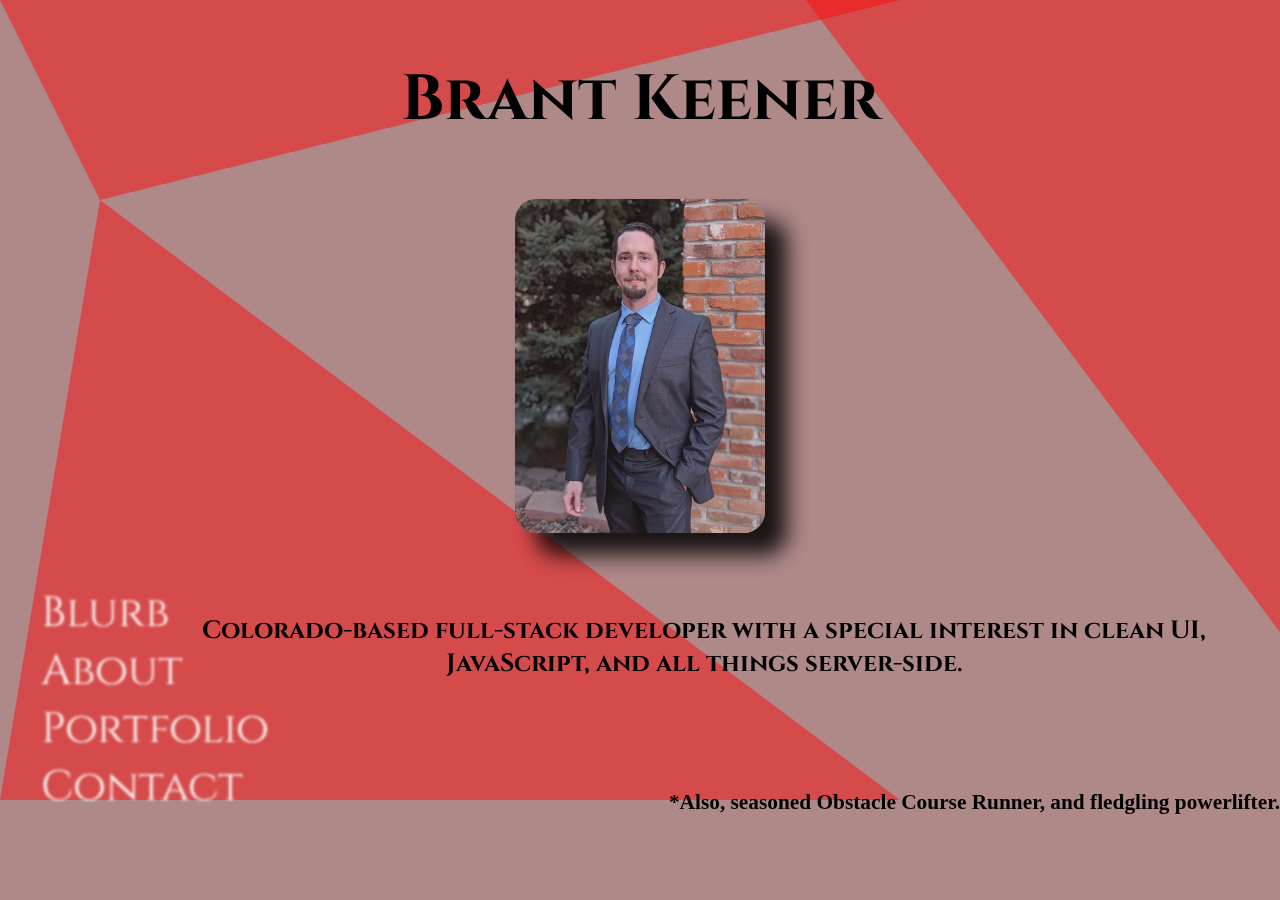
==== index.html @ b5f874cb "functionality finished" ====
<!DOCTYPE html>
<html lang="en">
<head>
    <meta charset="UTF-8">
    <meta name="viewport" content="width=device-width, initial-scale=1.0">
    <meta http-equiv="X-UA-Compatible" content="ie=edge">
    <title>Brant Keener</title>
    <link rel="stylesheet" href="https://use.fontawesome.com/releases/v5.7.2/css/all.css" integrity="sha384-fnmOCqbTlWIlj8LyTjo7mOUStjsKC4pOpQbqyi7RrhN7udi9RwhKkMHpvLbHG9Sr" crossorigin="anonymous">
    <link href="https://fonts.googleapis.com/css?family=Roboto|Source+Sans+Pro" rel="stylesheet">
    <link href="https://fonts.googleapis.com/css?family=Cinzel" rel="stylesheet">
    <link rel="stylesheet" href="assets/styles.css" />
    <script src="assets/javascript.js" rel="javascript"></script>
</head>
<body>

    <section id="total-content">
        <section id="background-intro">
            <span id="triangle-left"></span>
            <span id="triangle-right"></span>
        </section>
        <nav id="navigation">
            <ul>
                <li><a class="nav-links" href="#blurb">Blurb</a></li>
                <li><a class="nav-links" href="#about">About</a></li>
                <li><a class="nav-links" href="#portfolio">Portfolio</a></li>
                <li><a class="nav-links" href="#contact">Contact</a></li>
            </ul>
        </nav>

        <!-- The opening card. This includes a brief about blurb -->
        <a id="blurb"></a>
        <section class="scroll-snap" id="opening_card">
            <h2 class="section_header">Brant Keener</h2>
            <img class="shadow_it" id="opening_image" src="assets/images/standing_tie.jpg" alt="Standing in a tie">
            <h3 id="opening_blurb">Colorado-based full-stack developer with a special interest in clean UI, JavaScript, and all things server-side.</h3>
            <h4 id="additional_blurb">*Also, seasoned Obstacle Course Runner, and fledgling powerlifter.</h3>
        </section>

        <!-- Here is a slightly more in depth about section that includes my "brand" -->
        <section class="scroll-snap" id="about_section">
            <a id="about"></a>
            <h2 class="section_header">About Me</h2>
            <section id="about_flexbox">
                <img class="shadow_it" id="about_image" src="assets/images/log_carry.jpg" alt="Carrying a log">
                <section id="paragraphs" class="shadow_it">
                    <p class="about_para">
                        I am a full stack developer who is currently honing his skills in the 
                        Denver University Coding Bootcamp program. Throughout this program, I have strengthened my skills with 
                        client-side technologies including HTML, CSS, Bootstrap, JavaScript, and jQuery. In addition, I have gained
                        skills leveraging server-side technologies including Node.js, express, handlebars, and firebase. 
                        I have a particular passion in working with, and really understanding JavaScript and Node.js. The creativity that web development 
                        allows in both Front-End and Back-End web development make for a very rewarding and interesting career.
                    </p>
                    <p class="about_para">
                        At this time, I am working as a Medical Laboratory Scientist at the University of Colorado Hospital
                        Anschutz Medical Campus. This work is extremely interesting and rewarding. My current work involves
                        transfusion medicine, and the transfusion of blood products and their derivatives.
                    </p>
                    <p class="about_para">
                        I also have my Airframe and Powerplant license with an FCC endorsement. I worked as a civilian
                        aircraft electrician in both regional and general aviation.
                    </p>
                </section>
            </section>
        </section>

        <a id="portfolio"></a>
        <br>
        <section class="scroll-snap" id="tech_port">
            <!-- This technology section will be integrated with the portfolio -->
            <section id="technologies">
                <h2 class="section_header">Technologies</h2>
                <section id="tech_icons">
                    <img id="tech1" src="assets/images/playing_card.png" alt="tech-card" data-active='true'>
                    <img id="tech2" src="assets/images/playing_card.png" alt="tech-card" data-active='false'>
                    <img id="tech3" src="assets/images/playing_card.png" alt="tech-card" data-active='false'>
                    <img id="tech4" src="assets/images/playing_card.png" alt="tech-card" data-active='false'>
                    <img id="tech5" src="assets/images/playing_card.png" alt="tech-card" data-active='false'>
                    <img id="tech6" src="assets/images/playing_card.png" alt="tech-card" data-active='false'>
                    <img id="tech7" src="assets/images/playing_card.png" alt="tech-card" data-active='false'>
                </section>
            </section>

            <section id="portfolio_card">
                <h2 class="section_header">Portfolio</h2>
                <section id="card_bin_holder">
                    <svg xmlns="http://www.w3.org/2000/svg" viewBox="0 0 24 24" class="icon-arrow-thick-left-circle">
                        <circle cx="12" cy="12" r="10" class="primary left_arrow"/>
                        <path class="secondary left_arrow" d="M12 10h5a1 1 0 0 1 1 1v2a1 1 0 0 1-1 1h-5v2a1 1 0 0 1-1.7.7l-4-4a1 1 0 0 1 0-1.4l4-4A1 1 0 0 1 12 8v2z"/></svg>
                    <section id="card_bin" class="shadow_it">
                        <a id="project1" href="https://tzlomke.github.io/Project_1/" target="_blank" style="left: 0px"><img class="cards" src="assets/images/Gigify.png" alt="Gigify"></a>
                        <a id="project2" href="https://thawing-ravine-93395.herokuapp.com/" target="_blank" style="left: 0px"><img class="cards"src="assets/images/art_portfolio.PNG" alt="C.J. Frei Artwork"></a>
                        <a id="project3" href="https://intense-inlet-81081.herokuapp.com/" target="_blank" style="left: 0px"><img class="cards" src="assets/images/frnd-fndr.PNG" alt="Frnd-Fndr"></a>
                        <a id="project4" href="https://github.com/BrantKeener/bamazon/blob/master/README.md" target="_blank" style="left: 0px" ><img class="cards" src="assets/images/bamazon.PNG" alt="Bamazon CLI"></a>
                        <a id="project5" href="https://damp-escarpment-30359.herokuapp.com/" target="_blank" style="left: 0px" ><img class="cards" src="assets/images/burger.PNG" alt="Burger Sequelized"></a>
                        <a id="project6" href="https://brantkeener.github.io/Word_Guess_Game/" target="_blank" style="left: 0px"><img class="cards" src="assets/images/LifeSavingTransfusion.png"></a>
                    </section>
                    <svg id="right_arrow" xmlns="http://www.w3.org/2000/svg" viewBox="0 0 24 24" class="icon-arrow-thick-right-circle">
                        <circle cx="12" cy="12" r="10" class="primary right_arrow"/>
                        <path class="secondary right_arrow" d="M12 14H7a1 1 0 0 1-1-1v-2a1 1 0 0 1 1-1h5V8a1 1 0 0 1 1.7-.7l4 4a1 1 0 0 1 0 1.4l-4 4A1 1 0 0 1 12 16v-2z"/></svg>
                </section>
            </section>
        </section>

        <a id="contact"></a>
        <section class="scroll-snap" id="contact_card">
            <h2 class="section_header">Contact</h2>
                <h3 id="contact_blurb">Please feel free to reach out to me on LinkedIn, or via email. </h3>
                <h3>Take a look at my GitHub, if you would like to see more.</h3>
            <section id="external_links">    
                <a id="github" href="https://github.com/BrantKeener" target="_blank"><img id="github_mark" src="assets/images/GitHub-Mark-32px.png" alt="GitHub"></a>
                <a id="linkedin" href="https://linkedin.com/in/brant-keener-68249bb5" target="_blank"><img id="linkedin_mark" src="assets/images/In-Black-34px-TM.png" alt="LinkedIn"></a>
            </section>
            <a href="mailto:brant.keener@gmail.com"><i class="far fa-envelope"></i></a>
        </section>
    </section>
</body>
</html>
---- assets/styles.css ----
:root {
    --headings: 'Roboto', sans-serif;
    --articles: 'Source Sans Pro', sans-serif;
    --name: 'Cinzel', serif;
    font-size: 16pt;
}

html, body {
    margin: 0%;
    padding: 0%;
    height: 100%;
    width: 100%;
    overflow: hidden;
}

/* === Tags === */
h2, h3 {
    font-family: var(--name);
}

svg {
    width: 5%;
    height: auto
}

svg:hover .primary{
    fill:blue;
}

svg:hover .secondary {
    fill: green;
}

ul {
    list-style-type: none;
}

/* === Class === */
.about_para {
    padding-right: 5%;
    font-size: 1.25rem;
    font-family: var(--articles);
}

.cards {
    border-radius: 1rem;
}

.fa-envelope {
    font-size: 2rem;
    color: black;
}

.nav-links {
    text-decoration: none;
    color: transparent;
}

.nav-links:hover {
    text-shadow: none;
    color: white;
    cursor: pointer;
}

.primary {
    fill: green;
}

.scroll-snap {
    scroll-snap-align: end;
}

.secondary {
    fill: blue;
}

.section_header {
    text-align: center;
    font-size: 3rem;
    margin: 0%;
}

.shadow_it {
    box-shadow: 1rem 1rem 1rem black;
}

/* === ID === */

#about_flexbox {
    display: grid;
    grid-template-columns: 1fr 2fr;
}

#about_image {
    margin-left: 5%;
    border-radius: 1rem;
    opacity: .85;
}

#about_section {
    height: 100vh;
    background-color: rgba(245, 116, 10, 0.5);
}

#additional_blurb {
    text-align: right;
}

#background-intro {
    position: absolute;
    z-index: -1;
    background-color: rgba(95, 17, 17, 0.5);
    height: 100vh;
    width: 100vw;
}

#bootstrap, #CSS3, #firebase, #HTML5, #JS, #jquery, #node {
    opacity: .25;
} 

#card_bin {
    display: flex;
    width: 651px;
    height: 318px;
    margin: 0px 20px;
    box-shadow: 1rem 1rem 1rem black;
    border-radius: 1rem;
    overflow: hidden;
}

#card_bin_holder {
    display: flex;
    justify-content: center;
}

#contact_card {
    display: flex;
    flex-flow: column;
    align-items: center;
    height: 100vh;
    background-color: rgba(97, 4, 114, 0.5);
}

#navigation {
    position: absolute;
    top: 60%;
    font-family: var(--name);
    font-size: 2rem;
    text-shadow: 1px 1px 3px white;
}

#opening_blurb {
    padding-left: 10%;
    text-align: center;
}

#opening_card {
    display: flex;
    flex-flow: column;
    justify-content: space-evenly;
    height: 100vh;
}

#opening_image {
    width: 250px;
    border-radius: 1rem;
    opacity: .85;
    align-self: center;
}

#paragraphs {
    background-color: rgb(207, 123, 55);
    border: 1px solid black;
    border-radius: 1rem;
    padding: 2%;
    margin-right: 5%;
}

#project1, #project2, #project3, #project4, #project5, #project6 {
    position: relative;
    transition: left 1.5s ease 0s;
}

#tech_icons {
    display: flex;
    justify-content: space-evenly;
    width: 100%;
}

#tech_port {
    height: 100vh;
    background-color: rgba(224, 241, 69, 0.5);
}

#triangle-left {
    position: fixed;
    top: 0%;
    left: 0%;
    width: 0%;
    height: 0%;
    border-top: 200px solid rgba(251, 12, 12, 0.5);
    border-left: 100px solid transparent;
    border-bottom: 600px solid rgba(251, 12, 12, 0.5);
    border-right: 800px solid transparent;
}

#triangle-right {
    position: fixed;
    top: 0%;
    left: 63%;
    width: 0%;
    height: 0%;
    border-top: 800px solid rgba(251, 12, 12, 0.5);
    border-left: 600px solid transparent;
}

#total-content {
    margin: 0%;
    padding: 0%;
    height: 100vh;
    scroll-snap-type: y mandatory;
    overflow-y: scroll;
}
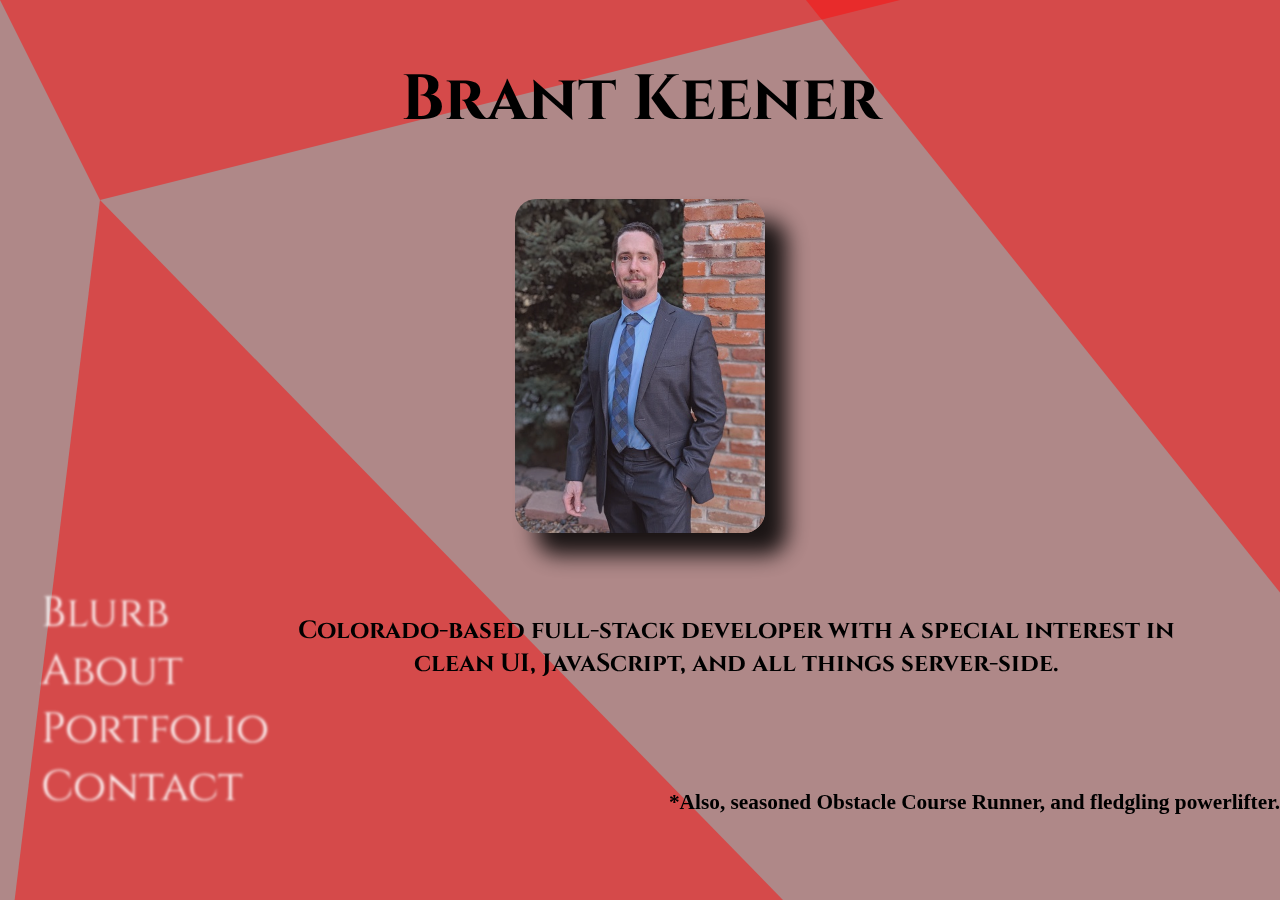
==== commit 7aba6165: "mobile responsiveness added" ====
--- a/index.html
+++ b/index.html
@@ -71,13 +71,13 @@
             <section id="technologies">
                 <h2 class="section_header">Technologies</h2>
                 <section id="tech_icons">
-                    <img id="tech1" src="assets/images/playing_card.png" alt="tech-card" data-active='true'>
-                    <img id="tech2" src="assets/images/playing_card.png" alt="tech-card" data-active='false'>
-                    <img id="tech3" src="assets/images/playing_card.png" alt="tech-card" data-active='false'>
-                    <img id="tech4" src="assets/images/playing_card.png" alt="tech-card" data-active='false'>
-                    <img id="tech5" src="assets/images/playing_card.png" alt="tech-card" data-active='false'>
-                    <img id="tech6" src="assets/images/playing_card.png" alt="tech-card" data-active='false'>
-                    <img id="tech7" src="assets/images/playing_card.png" alt="tech-card" data-active='false'>
+                    <img class="tech_card" id="tech1" src="assets/images/playing_card.png" alt="tech_card" data-active='true'>
+                    <img class="tech_card" id="tech2" src="assets/images/playing_card.png" alt="tech_card" data-active='false'>
+                    <img class="tech_card" id="tech3" src="assets/images/playing_card.png" alt="tech_card" data-active='false'>
+                    <img class="tech_card" id="tech4" src="assets/images/playing_card.png" alt="tech_card" data-active='false'>
+                    <img class="tech_card" id="tech5" src="assets/images/playing_card.png" alt="tech_card" data-active='false'>
+                    <img class="tech_card" id="tech6" src="assets/images/playing_card.png" alt="tech_card" data-active='false'>
+                    <img class="tech_card" id="tech7" src="assets/images/playing_card.png" alt="tech_card" data-active='false'>
                 </section>
             </section>
 
@@ -88,12 +88,12 @@
                         <circle cx="12" cy="12" r="10" class="primary left_arrow"/>
                         <path class="secondary left_arrow" d="M12 10h5a1 1 0 0 1 1 1v2a1 1 0 0 1-1 1h-5v2a1 1 0 0 1-1.7.7l-4-4a1 1 0 0 1 0-1.4l4-4A1 1 0 0 1 12 8v2z"/></svg>
                     <section id="card_bin" class="shadow_it">
-                        <a id="project1" href="https://tzlomke.github.io/Project_1/" target="_blank" style="left: 0px"><img class="cards" src="assets/images/Gigify.png" alt="Gigify"></a>
-                        <a id="project2" href="https://thawing-ravine-93395.herokuapp.com/" target="_blank" style="left: 0px"><img class="cards"src="assets/images/art_portfolio.PNG" alt="C.J. Frei Artwork"></a>
-                        <a id="project3" href="https://intense-inlet-81081.herokuapp.com/" target="_blank" style="left: 0px"><img class="cards" src="assets/images/frnd-fndr.PNG" alt="Frnd-Fndr"></a>
-                        <a id="project4" href="https://github.com/BrantKeener/bamazon/blob/master/README.md" target="_blank" style="left: 0px" ><img class="cards" src="assets/images/bamazon.PNG" alt="Bamazon CLI"></a>
-                        <a id="project5" href="https://damp-escarpment-30359.herokuapp.com/" target="_blank" style="left: 0px" ><img class="cards" src="assets/images/burger.PNG" alt="Burger Sequelized"></a>
-                        <a id="project6" href="https://brantkeener.github.io/Word_Guess_Game/" target="_blank" style="left: 0px"><img class="cards" src="assets/images/LifeSavingTransfusion.png"></a>
+                        <a class="project_card" id="project1" href="https://tzlomke.github.io/Project_1/" target="_blank" style="left: 0px"><img class="cards" src="assets/images/Gigify.png" alt="Gigify"></a>
+                        <a class="project_card" id="project2" href="https://thawing-ravine-93395.herokuapp.com/" target="_blank" style="left: 0px"><img class="cards"src="assets/images/art_portfolio.PNG" alt="C.J. Frei Artwork"></a>
+                        <a class="project_card" id="project3" href="https://intense-inlet-81081.herokuapp.com/" target="_blank" style="left: 0px"><img class="cards" src="assets/images/frnd-fndr.PNG" alt="Frnd-Fndr"></a>
+                        <a class="project_card" id="project4" href="https://github.com/BrantKeener/bamazon/blob/master/README.md" target="_blank" style="left: 0px" ><img class="cards" src="assets/images/bamazon.PNG" alt="Bamazon CLI"></a>
+                        <a class="project_card" id="project5" href="https://damp-escarpment-30359.herokuapp.com/" target="_blank" style="left: 0px" ><img class="cards" src="assets/images/burger.PNG" alt="Burger Sequelized"></a>
+                        <a class="project_card" id="project6" href="https://brantkeener.github.io/Word_Guess_Game/" target="_blank" style="left: 0px"><img class="cards" src="assets/images/LifeSavingTransfusion.png"></a>
                     </section>
                     <svg id="right_arrow" xmlns="http://www.w3.org/2000/svg" viewBox="0 0 24 24" class="icon-arrow-thick-right-circle">
                         <circle cx="12" cy="12" r="10" class="primary right_arrow"/>
@@ -106,7 +106,7 @@
         <section class="scroll-snap" id="contact_card">
             <h2 class="section_header">Contact</h2>
                 <h3 id="contact_blurb">Please feel free to reach out to me on LinkedIn, or via email. </h3>
-                <h3>Take a look at my GitHub, if you would like to see more.</h3>
+                <h3 id="take_a_look" >Take a look at my GitHub, if you would like to see more.</h3>
             <section id="external_links">    
                 <a id="github" href="https://github.com/BrantKeener" target="_blank"><img id="github_mark" src="assets/images/GitHub-Mark-32px.png" alt="GitHub"></a>
                 <a id="linkedin" href="https://linkedin.com/in/brant-keener-68249bb5" target="_blank"><img id="linkedin_mark" src="assets/images/In-Black-34px-TM.png" alt="LinkedIn"></a>
--- a/assets/styles.css
+++ b/assets/styles.css
@@ -201,7 +201,7 @@
     height: 0%;
     border-top: 200px solid rgba(251, 12, 12, 0.5);
     border-left: 100px solid transparent;
-    border-bottom: 600px solid rgba(251, 12, 12, 0.5);
+    border-bottom: 820px solid rgba(251, 12, 12, 0.5);
     border-right: 800px solid transparent;
 }
 
@@ -211,8 +211,8 @@
     left: 63%;
     width: 0%;
     height: 0%;
-    border-top: 800px solid rgba(251, 12, 12, 0.5);
-    border-left: 600px solid transparent;
+    border-top: 1000px solid rgba(251, 12, 12, 0.5);
+    border-left: 800px solid transparent;
 }
 
 #total-content {
@@ -221,4 +221,122 @@
     height: 100vh;
     scroll-snap-type: y mandatory;
     overflow-y: scroll;
+}
+
+@media screen and (max-width: 1550px) {
+    #opening_blurb {
+        padding: 0% 5% 0% 20%;
+    }
+}
+
+@media screen and (max-width: 1350px) {
+    .about_para {
+        font-size: 1rem;
+    }
+    #paragraphs {
+        height: 75vh;
+        width: 80%;
+        margin-left: 10%;
+    }
+}
+
+@media screen and (max-width: 1050px) {
+    #about_image {
+        width: 250px;
+        height: auto;
+    }
+    #paragraphs {
+        width: 90%;
+        margin-left: 0%;
+    }
+    .section_header {
+        font-size: 2rem;
+    }
+}
+
+@media screen and (max-width: 900px) {
+    #about_image {
+        width: 200px;
+        height: auto;
+    }
+    #paragraphs {
+        width: 95%;
+        margin-left: 0%;
+    }
+    #opening_blurb {
+        padding: 0% 5% 0% 30%;
+        font-size: 1rem;
+        text-align: right;
+    }
+    #additional_blurb {
+        font-size: .75rem;
+    }
+}
+
+@media screen and (max-width: 775px) {
+    svg {
+        display: none;
+    }
+    .tech_card {
+        width: 75px;
+        height: 100px;
+    }
+    #about_flexbox {
+        display: inline;
+    }
+    #about_image {
+        display: none;
+    }
+    .about_para {
+        font-size: .8rem;
+    }
+    #card_bin {
+        overflow-x: scroll;
+        margin-top: 10%;
+    }
+    #navigation {
+        font-size: 1rem;
+        top: 20%;
+    }
+    #opening_image{
+        align-self: flex-end;
+        margin-right: 5%;
+    }
+    #paragraphs {
+        width: 60%;
+        margin-left: 30%;
+    }
+    #take_a_look {
+        margin-top: 25%;
+    }
+}
+
+@media screen and (max-width: 675px) {
+    #card_bin {
+        width: 550px;
+    }
+    .project_card {
+        width: 550px;
+    }
+}
+
+@media screen and (max-width: 550px) {
+    .tech_card {
+        width: 50px;
+        height: 75px;
+    }
+    #navigation {
+        display: none;
+    }
+    #opening_image {
+        align-self: center;
+    }
+    #opening_blurb, #additional_blurb {
+        text-align: center;
+        padding: 0% 2%;
+    }
+    #paragraphs {
+        width: 90%;
+        margin: 0%;
+    }
 }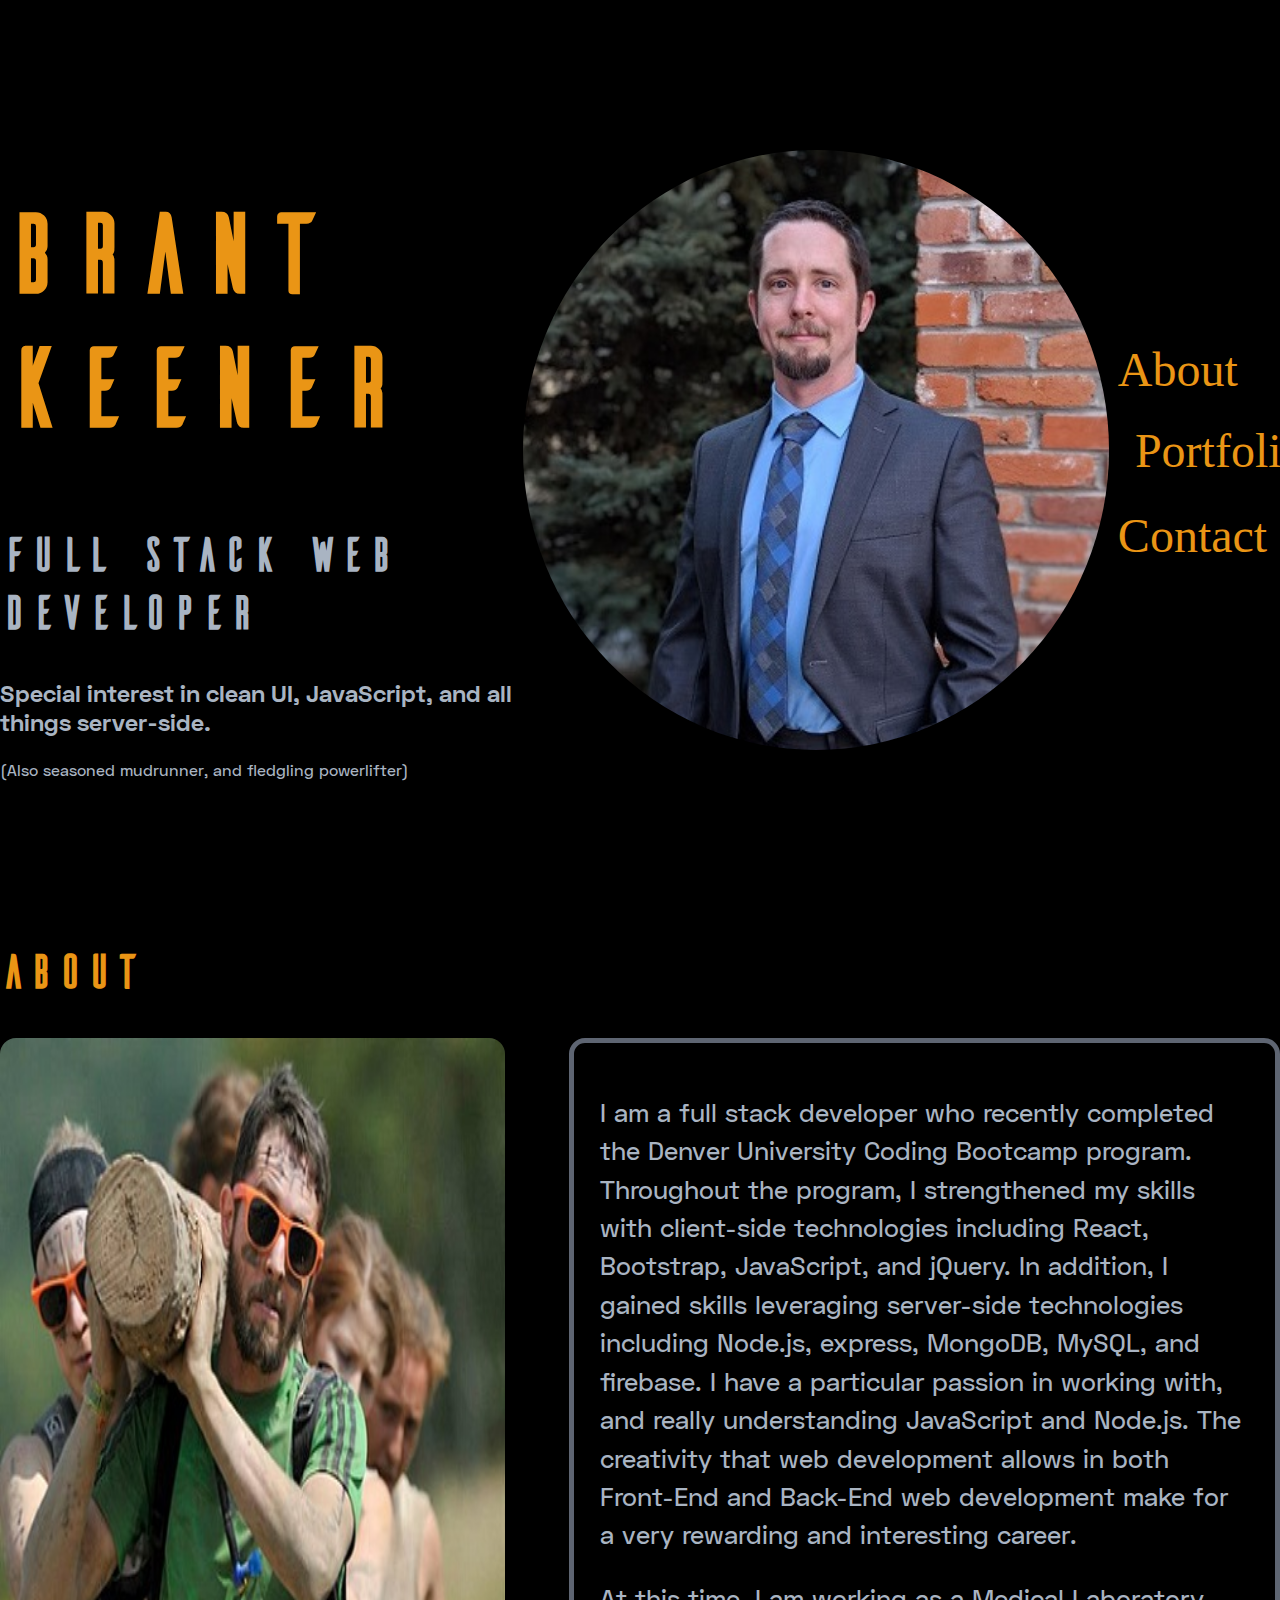
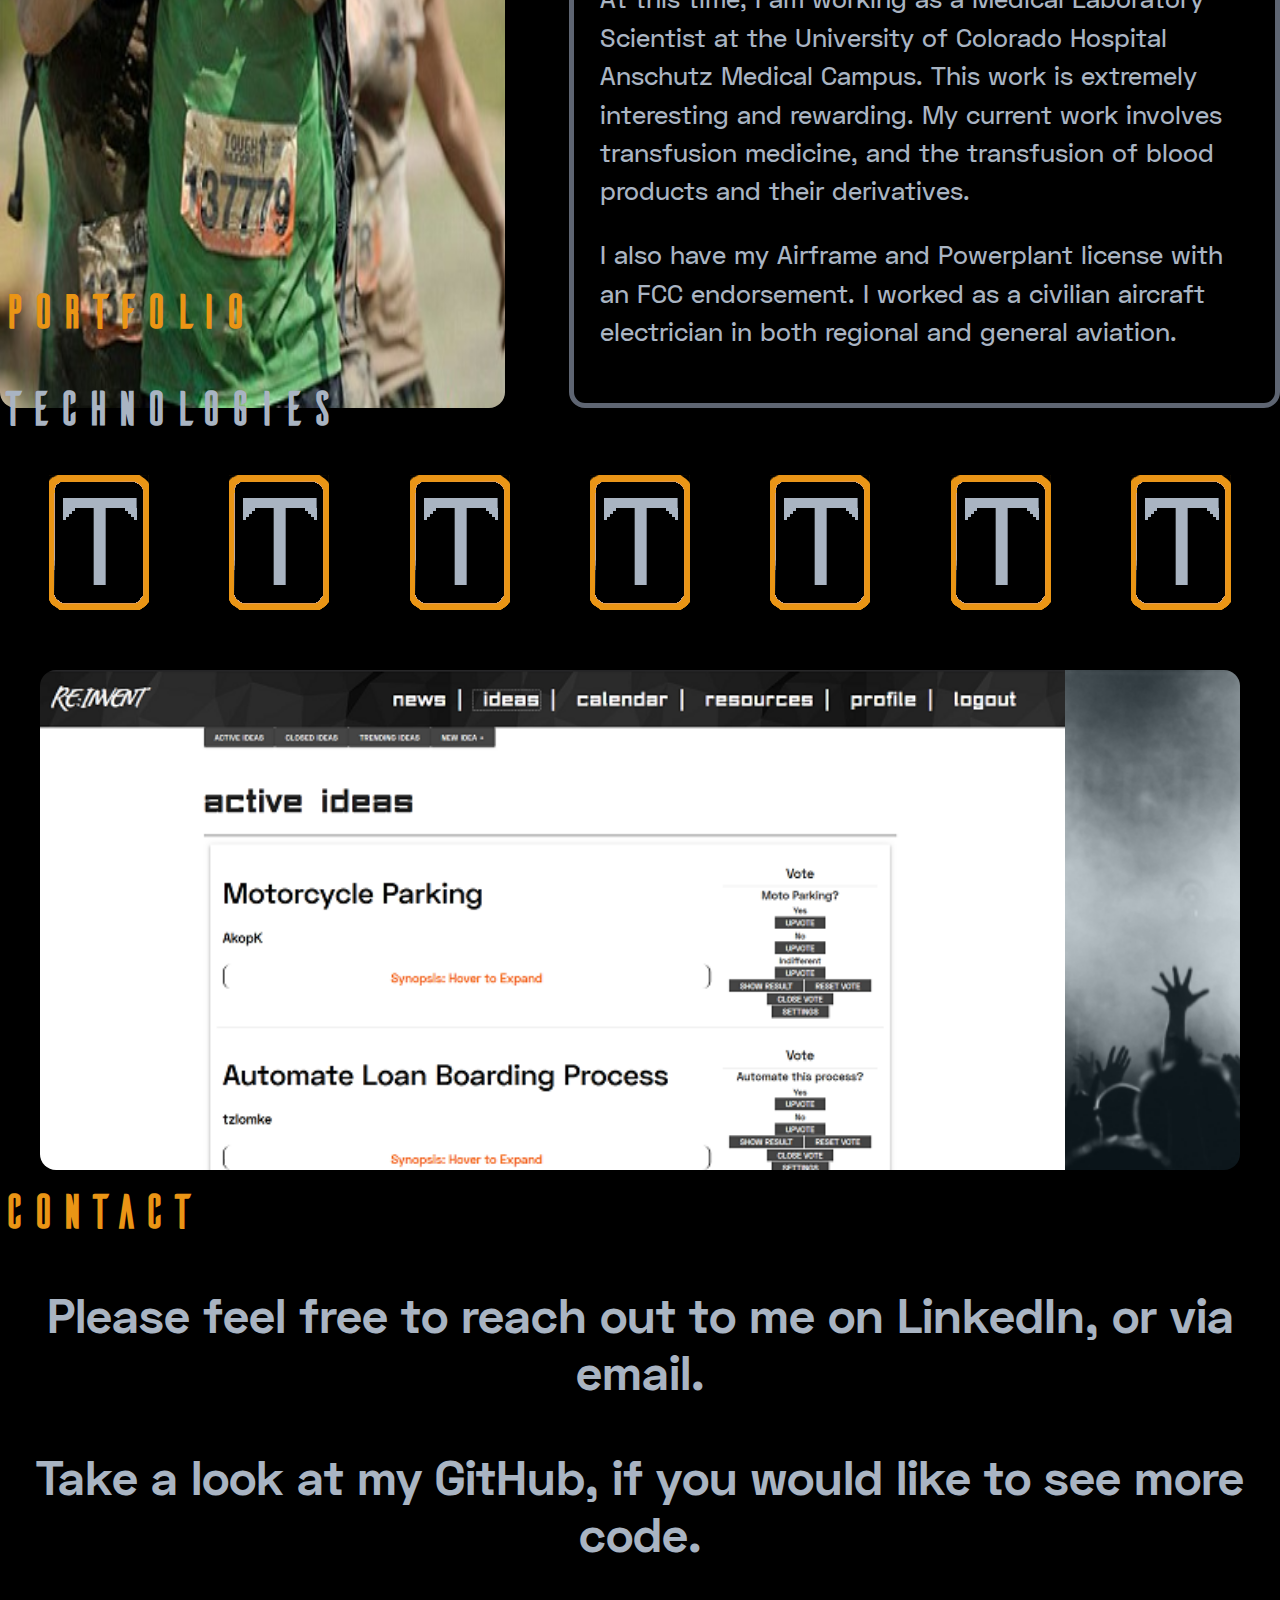
==== commit ea4f6145: "Add all icons" ====
--- a/index.html
+++ b/index.html
@@ -1,118 +1,176 @@
 <!DOCTYPE html>
 <html lang="en">
 <head>
-    <meta charset="UTF-8">
-    <meta name="viewport" content="width=device-width, initial-scale=1.0">
-    <meta http-equiv="X-UA-Compatible" content="ie=edge">
-    <title>Brant Keener</title>
-    <link rel="stylesheet" href="https://use.fontawesome.com/releases/v5.7.2/css/all.css" integrity="sha384-fnmOCqbTlWIlj8LyTjo7mOUStjsKC4pOpQbqyi7RrhN7udi9RwhKkMHpvLbHG9Sr" crossorigin="anonymous">
-    <link href="https://fonts.googleapis.com/css?family=Roboto|Source+Sans+Pro" rel="stylesheet">
-    <link href="https://fonts.googleapis.com/css?family=Cinzel" rel="stylesheet">
-    <link rel="stylesheet" href="assets/styles.css" />
-    <script src="assets/javascript.js" rel="javascript"></script>
+  <meta charset="UTF-8">
+  <meta name="viewport" content="width=device-width, initial-scale=1.0">
+  <meta http-equiv="X-UA-Compatible" content="ie=edge">
+  <title>Document</title>
+  <link rel="stylesheet" href="https://use.fontawesome.com/releases/v5.7.2/css/all.css" integrity="sha384-fnmOCqbTlWIlj8LyTjo7mOUStjsKC4pOpQbqyi7RrhN7udi9RwhKkMHpvLbHG9Sr" crossorigin="anonymous">
+  <link rel="stylesheet" href="assets/redostyles.css" />
+  <script src="assets/javascript.js" rel="javascript"></script>
 </head>
 <body>
 
-    <section id="total-content">
-        <section id="background-intro">
-            <span id="triangle-left"></span>
-            <span id="triangle-right"></span>
-        </section>
-        <nav id="navigation">
-            <ul>
-                <li><a class="nav-links" href="#blurb">Blurb</a></li>
-                <li><a class="nav-links" href="#about">About</a></li>
-                <li><a class="nav-links" href="#portfolio">Portfolio</a></li>
-                <li><a class="nav-links" href="#contact">Contact</a></li>
-            </ul>
-        </nav>
+  <!-- Opening card -->
+  <section class="full-page" id="blurb">
+    <section id="blurb_info">
+      <header>
+        <h1>Brant Keener</h1>
+      </header>
+      <section>
+        <h2>Full Stack Web Developer</h2>
+        <h3>Special interest in clean UI, JavaScript, and all things server-side.</h3>
+        <p>(Also seasoned mudrunner, and fledgling powerlifter)</p>
+      </section>
+    </section>
+    <section id="pic-and-nav">
+      <img id="standing_tie" src="./assets/images/standing_tie.jpg">
+      <nav id="nav-list">
+        <a class="nav-links" href="#about">About</a>
+        <a class="nav-links" id="portfolio-nav" href="#portfolio">Portfolio</a>
+        <a class="nav-links" href="#contact">Contact</a>
+      </nav>
+    </section>
+  </section>
 
-        <!-- The opening card. This includes a brief about blurb -->
-        <a id="blurb"></a>
-        <section class="scroll-snap" id="opening_card">
-            <h2 class="section_header">Brant Keener</h2>
-            <img class="shadow_it" id="opening_image" src="assets/images/standing_tie.jpg" alt="Standing in a tie">
-            <h3 id="opening_blurb">Colorado-based full-stack developer with a special interest in clean UI, JavaScript, and all things server-side.</h3>
-            <h4 id="additional_blurb">*Also, seasoned Obstacle Course Runner, and fledgling powerlifter.</h3>
-        </section>
+  <!-- About section with more about me -->
+  <section class="full-page" id="about">
+    <a id="about"></a>
+    <header>
+      <h2 class="orange-text">
+        About
+      </h2>
+    </header>
+    <section class="about-page-assets">
+      <img class="about-image" src="./assets/images/log_carry.jpg">
+      <section id="paragraphs">
+        <p class="paragraph">
+          I am a full stack developer who recently completed the Denver University Coding Bootcamp program. Throughout the program, I strengthened my skills with 
+          client-side technologies including React, Bootstrap, JavaScript, and jQuery. In addition, I gained
+          skills leveraging server-side technologies including Node.js, express, MongoDB, MySQL, and firebase. 
+          I have a particular passion in working with, and really understanding JavaScript and Node.js. The creativity that web development 
+          allows in both Front-End and Back-End web development make for a very rewarding and interesting career.
+        </p>
+        <p class="paragraph">
+          At this time, I am working as a Medical Laboratory Scientist at the University of Colorado Hospital
+          Anschutz Medical Campus. This work is extremely interesting and rewarding. My current work involves
+          transfusion medicine, and the transfusion of blood products and their derivatives.
+        </p>
+        <p class="paragraph">
+          I also have my Airframe and Powerplant license with an FCC endorsement. I worked as a civilian
+          aircraft electrician in both regional and general aviation.
+        </p>
+      </section>
+    </section>
+  </section>
 
-        <!-- Here is a slightly more in depth about section that includes my "brand" -->
-        <section class="scroll-snap" id="about_section">
-            <a id="about"></a>
-            <h2 class="section_header">About Me</h2>
-            <section id="about_flexbox">
-                <img class="shadow_it" id="about_image" src="assets/images/log_carry.jpg" alt="Carrying a log">
-                <section id="paragraphs" class="shadow_it">
-                    <p class="about_para">
-                        I am a full stack developer who is currently honing his skills in the 
-                        Denver University Coding Bootcamp program. Throughout this program, I have strengthened my skills with 
-                        client-side technologies including HTML, CSS, Bootstrap, JavaScript, and jQuery. In addition, I have gained
-                        skills leveraging server-side technologies including Node.js, express, handlebars, and firebase. 
-                        I have a particular passion in working with, and really understanding JavaScript and Node.js. The creativity that web development 
-                        allows in both Front-End and Back-End web development make for a very rewarding and interesting career.
-                    </p>
-                    <p class="about_para">
-                        At this time, I am working as a Medical Laboratory Scientist at the University of Colorado Hospital
-                        Anschutz Medical Campus. This work is extremely interesting and rewarding. My current work involves
-                        transfusion medicine, and the transfusion of blood products and their derivatives.
-                    </p>
-                    <p class="about_para">
-                        I also have my Airframe and Powerplant license with an FCC endorsement. I worked as a civilian
-                        aircraft electrician in both regional and general aviation.
-                    </p>
-                </section>
-            </section>
-        </section>
-
-        <a id="portfolio"></a>
-        <br>
-        <section class="scroll-snap" id="tech_port">
-            <!-- This technology section will be integrated with the portfolio -->
-            <section id="technologies">
-                <h2 class="section_header">Technologies</h2>
-                <section id="tech_icons">
-                    <img class="tech_card" id="tech1" src="assets/images/playing_card.png" alt="tech_card" data-active='true'>
-                    <img class="tech_card" id="tech2" src="assets/images/playing_card.png" alt="tech_card" data-active='false'>
-                    <img class="tech_card" id="tech3" src="assets/images/playing_card.png" alt="tech_card" data-active='false'>
-                    <img class="tech_card" id="tech4" src="assets/images/playing_card.png" alt="tech_card" data-active='false'>
-                    <img class="tech_card" id="tech5" src="assets/images/playing_card.png" alt="tech_card" data-active='false'>
-                    <img class="tech_card" id="tech6" src="assets/images/playing_card.png" alt="tech_card" data-active='false'>
-                    <img class="tech_card" id="tech7" src="assets/images/playing_card.png" alt="tech_card" data-active='false'>
-                </section>
-            </section>
-
-            <section id="portfolio_card">
-                <h2 class="section_header">Portfolio</h2>
-                <section id="card_bin_holder">
-                    <svg xmlns="http://www.w3.org/2000/svg" viewBox="0 0 24 24" class="icon-arrow-thick-left-circle">
-                        <circle cx="12" cy="12" r="10" class="primary left_arrow"/>
-                        <path class="secondary left_arrow" d="M12 10h5a1 1 0 0 1 1 1v2a1 1 0 0 1-1 1h-5v2a1 1 0 0 1-1.7.7l-4-4a1 1 0 0 1 0-1.4l4-4A1 1 0 0 1 12 8v2z"/></svg>
-                    <section id="card_bin" class="shadow_it">
-                        <a class="project_card" id="project1" href="https://tzlomke.github.io/Project_1/" target="_blank" style="left: 0px"><img class="cards" src="assets/images/Gigify.png" alt="Gigify"></a>
-                        <a class="project_card" id="project2" href="https://thawing-ravine-93395.herokuapp.com/" target="_blank" style="left: 0px"><img class="cards"src="assets/images/art_portfolio.PNG" alt="C.J. Frei Artwork"></a>
-                        <a class="project_card" id="project3" href="https://intense-inlet-81081.herokuapp.com/" target="_blank" style="left: 0px"><img class="cards" src="assets/images/frnd-fndr.PNG" alt="Frnd-Fndr"></a>
-                        <a class="project_card" id="project4" href="https://github.com/BrantKeener/bamazon/blob/master/README.md" target="_blank" style="left: 0px" ><img class="cards" src="assets/images/bamazon.PNG" alt="Bamazon CLI"></a>
-                        <a class="project_card" id="project5" href="https://damp-escarpment-30359.herokuapp.com/" target="_blank" style="left: 0px" ><img class="cards" src="assets/images/burger.PNG" alt="Burger Sequelized"></a>
-                        <a class="project_card" id="project6" href="https://brantkeener.github.io/Word_Guess_Game/" target="_blank" style="left: 0px"><img class="cards" src="assets/images/LifeSavingTransfusion.png"></a>
-                    </section>
-                    <svg id="right_arrow" xmlns="http://www.w3.org/2000/svg" viewBox="0 0 24 24" class="icon-arrow-thick-right-circle">
-                        <circle cx="12" cy="12" r="10" class="primary right_arrow"/>
-                        <path class="secondary right_arrow" d="M12 14H7a1 1 0 0 1-1-1v-2a1 1 0 0 1 1-1h5V8a1 1 0 0 1 1.7-.7l4 4a1 1 0 0 1 0 1.4l-4 4A1 1 0 0 1 12 16v-2z"/></svg>
-                </section>
-            </section>
-        </section>
-
-        <a id="contact"></a>
-        <section class="scroll-snap" id="contact_card">
-            <h2 class="section_header">Contact</h2>
-                <h3 id="contact_blurb">Please feel free to reach out to me on LinkedIn, or via email. </h3>
-                <h3 id="take_a_look" >Take a look at my GitHub, if you would like to see more.</h3>
-            <section id="external_links">    
-                <a id="github" href="https://github.com/BrantKeener" target="_blank"><img id="github_mark" src="assets/images/GitHub-Mark-32px.png" alt="GitHub"></a>
-                <a id="linkedin" href="https://linkedin.com/in/brant-keener-68249bb5" target="_blank"><img id="linkedin_mark" src="assets/images/In-Black-34px-TM.png" alt="LinkedIn"></a>
-            </section>
-            <a href="mailto:brant.keener@gmail.com"><i class="far fa-envelope"></i></a>
+  <!-- Portfolio section -->
+  <section class="full-page" id="portfolio">
+    <a id="portfolio"></a>
+    <header>
+      <h2 class="orange-text port-head">
+        Portfolio
+      </h2>
+    </header>
+    <section id="technologies">
+      <h2 class="tech_head">Technologies</h2>
+      <section id="tech-icons">
+          <!-- <div class='flip-card'>
+              <div class='flip-card-inner flip-to-back'>
+                  <div class='flip-card-front'>
+                      <img src="assets/images/html.jpg" id="tech1" alt="tech_card">
+                  </div>
+                  <div class='flip-card-back'>
+                      <img src="assets/images/playing_card.png" alt='Card Back'/>
+                  </div>
+              </div>
+          </div>
+          <div class='flip-card'>
+              <div class='flip-card-inner flip-to-back'>
+                  <div class='flip-card-front'>
+                      <img src="assets/images/playing_card.png" id="tech1" alt="tech_card">
+                  </div>
+                  <div class='flip-card-back'>
+                      <img src="assets/images/playing_card.png" alt='Card Back'/>
+                  </div>
+              </div>
+          </div>
+          <div class='flip-card'>
+              <div class='flip-card-inner flip-to-back'>
+                  <div class='flip-card-front'>
+                      <img src="assets/images/playing_card.png" id="tech1" alt="tech_card">
+                  </div>
+                  <div class='flip-card-back'>
+                      <img src="assets/images/playing_card.png" alt='Card Back'/>
+                  </div>
+              </div>
+          </div>
+          <div class='flip-card'>
+              <div class='flip-card-inner flip-to-back'>
+                  <div class='flip-card-front'>
+                      <img src="assets/images/playing_card.png" id="tech1" alt="tech_card">
+                  </div>
+                  <div class='flip-card-back'>
+                      <img src="assets/images/playing_card.png" alt='Card Back'/>
+                  </div>
+              </div>
+          </div>
+          <div class='flip-card'>
+              <div class='flip-card-inner flip-to-back'>
+                  <div class='flip-card-front'>
+                      <img src="assets/images/playing_card.png" id="tech1" alt="tech_card">
+                  </div>
+                  <div class='flip-card-back'>
+                      <img src="assets/images/playing_card.png" alt='Card Back'/>
+                  </div>
+              </div>
+          </div>
+          <div class='flip-card'>
+              <div class='flip-card-inner flip-to-back'>
+                  <div class='flip-card-front'>
+                      <img src="assets/images/playing_card.png" id="tech1" alt="tech_card">
+                  </div>
+                  <div class='flip-card-back'>
+                      <img src="assets/images/playing_card.png" alt='Card Back'/>
+                  </div>
+              </div>
+          </div>
+          <div class='flip-card'>
+              <div class='flip-card-inner flip-to-back'>
+                  <div class='flip-card-front'>
+                      <img src="assets/images/playing_card.png" id="tech1" alt="tech_card">
+                  </div>
+                  <div class='flip-card-back'>
+                      <img src="assets/images/playing_card.png" alt='Card Back'/>
+                  </div>
+              </div>
+          </div> -->
+      </section>
+    </section>
+    <!-- The scrollable portfolio area -->
+    <section id="portfolio_card">
+        <section id="card_bin_holder">
+            <button class="port-button" id="move-left" title="Move Cards Left"><i id="left-arrow" class="arrow fas fa-angle-double-left fa-4x"></i></button>
+            <section id="card_bin" class="shadow_it"></section>
+            <button class="port-button" id="move-right" title="Move Cards Right"><i id="right-arrow" class="arrow icon-9x fas fa-angle-double-right fa-4x"></i></button>
         </section>
     </section>
+  </section>
+
+
+  <!-- The contact page -->
+  <section class="full-page" class="contact">
+    <a id="contact"></a>
+      <section class="contact-card">
+          <h2 class="orange-text">Contact</h2>
+              <h3 class="contact-blurb">Please feel free to reach out to me on LinkedIn, or via email. </h3>
+              <h3 class="contact-blurb">Take a look at my GitHub, if you would like to see more code.</h3>
+          <section class="external-links">    
+              <a id="github" href="https://github.com/BrantKeener"><i class="fab fa-github fa-9x"></i></a>
+              <a id="linkedin" href="https://linkedin.com/in/brant-keener-68249bb5"><i class="fab fa-linkedin fa-9x"></i></a>
+              <a href="mailto:brant.keener@gmail.com"><i class="far fa-envelope fa-9x"></i></a>
+          </section>
+      </section>
+  </section>
 </body>
-</html> +</html>--- a/assets/redostyles.css
+++ b/assets/redostyles.css
@@ -0,0 +1,238 @@
+@font-face {
+  font-family: "SpaceGrotesk";
+  src: url("./fonts/SpaceGrotesk-Light.woff");
+  font-weight: light;
+}
+
+@font-face {
+  font-family: "SpaceGrotesk";
+  src: url("./fonts/SpaceGrotesk-Regular.woff");
+  font-weight: regular;
+}
+
+@font-face {
+  font-family: "SpaceGrotesk";
+  src: url("./fonts/SpaceGrotesk-Medium.woff");
+  font-weight: medium;
+}
+
+@font-face {
+  font-family: "SpaceGrotesk";
+  src: url("./fonts/SpaceGrotesk-Bold.woff");
+  font-weight: bold;
+}
+
+@font-face {
+  font-family: "Ailerons";
+  src: url("./fonts/Ailerons-Regular.otf");
+  font-weight: regular;
+}
+
+a {
+  text-decoration: none;
+  color: #EA9515;
+}
+
+body {
+  background-color: #000000;
+  margin: 0%;
+  padding: 0%;
+}
+
+button {
+  padding: 0;
+  border: none;
+  font: inherit;
+  color: inherit;
+  background-color: transparent;
+  /* show a hand cursor on hover; some argue that we
+  should keep the default arrow cursor for buttons */
+  cursor: pointer;
+}
+
+h1 {
+  color: #EA9515;
+  font-size: 7rem;
+  font-family: "Ailerons";
+}
+
+h2, h3, p {
+  color: #A9B4C2;
+}
+
+h2 {
+  font-family: "Ailerons";
+  font-size: 3rem;
+}
+
+h3, p {
+  font-family: "SpaceGrotesk";
+}
+
+h3 {
+  font-size: 1.5rem;
+}
+
+/* ClassName */
+
+.about-image {
+  border-radius: 1rem;
+  width: 700px;
+}
+
+.about-page-assets {
+  display: flex;
+  flex-direction: row;
+}
+
+.arrow {
+  color: #EA9515;
+}
+
+.cards {
+  height: 500px;
+}
+
+.contact-blurb {
+  text-align: center;
+}
+
+.contact-blurb {
+  font-size: 3rem;
+}
+
+.external-links {
+  align-items: flex-end;
+  display: flex;
+  height: 450px;
+  justify-content: space-evenly;
+}
+
+.flip-to-back {
+  transform: rotateY(180deg);
+  transition: transform 0.8s;
+}
+
+.flip-card {
+  background-color: transparent;
+  width: 163px;
+  height: 195px;
+}
+
+.flip-card-inner {
+  height: 100%;
+  position: relative;
+  text-align: center;
+  transition: transform 0.8s;
+  transform-style: preserve-3d;
+  width: 100%;
+}
+
+.flip-card-front, .flip-card-back {
+  backface-visibility: hidden;
+  height: 100%;
+  /* -moz-backface-visibility: hidden; */
+  position: absolute;
+  transform: rotateX(0deg);
+  width: 100%;
+}
+
+.flip-card-front {
+  transform: rotateY(180deg);
+}
+
+.full-page {
+  height: 100vh;
+}
+
+.nav-links {
+  padding: 3% 5% 0%;
+}
+
+.orange-text {
+  color: #EA9515;
+}
+
+.paragraph {
+  line-height: calc(1.6rem * 1.5);
+}
+
+.port-head, .text-head {
+  margin-bottom: 0%;
+}
+
+/* ID */
+
+#blurb {
+  align-items: center;
+  display: flex;
+  justify-content: space-evenly;
+}
+
+#blurb-info {
+  align-content: center;
+  display: flex;
+}
+
+#card_bin {
+  display: flex;
+  border-radius: 1rem;
+  box-shadow: 1rem 1rem 1rem black;
+  height: 500px;
+  margin: 0px 20px;
+  overflow: hidden;
+  width: 1200px;
+}
+
+#card_bin_holder {
+  display: flex;
+  justify-content: center;
+}
+
+#nav-list {
+  display: flex;
+  flex-direction: column;
+  font-size: 3rem;
+  justify-content: center;
+}
+
+#paragraphs {
+  /* background-color: #5e6572; */
+  border: 5px solid #5e6572;
+  border-radius: 1rem;
+  font-size: 1.6rem;
+  margin-left: 5%;
+  padding: 2%;
+  width: 900px;
+}
+
+#pic-and-nav {
+  display: flex;
+  flex-direction: row;
+}
+
+#portfolio {
+  display: flex;
+  flex-direction: column;
+}
+
+#portfolio-nav {
+  padding: 15%;
+}
+
+#project1, #project2, #project3, #project4, #project5, #project6 {
+  position: relative;
+  transition: left 1.5s ease 0s;
+}
+
+#standing_tie {
+  border-radius: 50%;
+  height: 600px;
+  width: auto;
+}
+
+#tech-icons {
+  display: flex;
+  flex-flow: row;
+  justify-content: space-evenly;
+}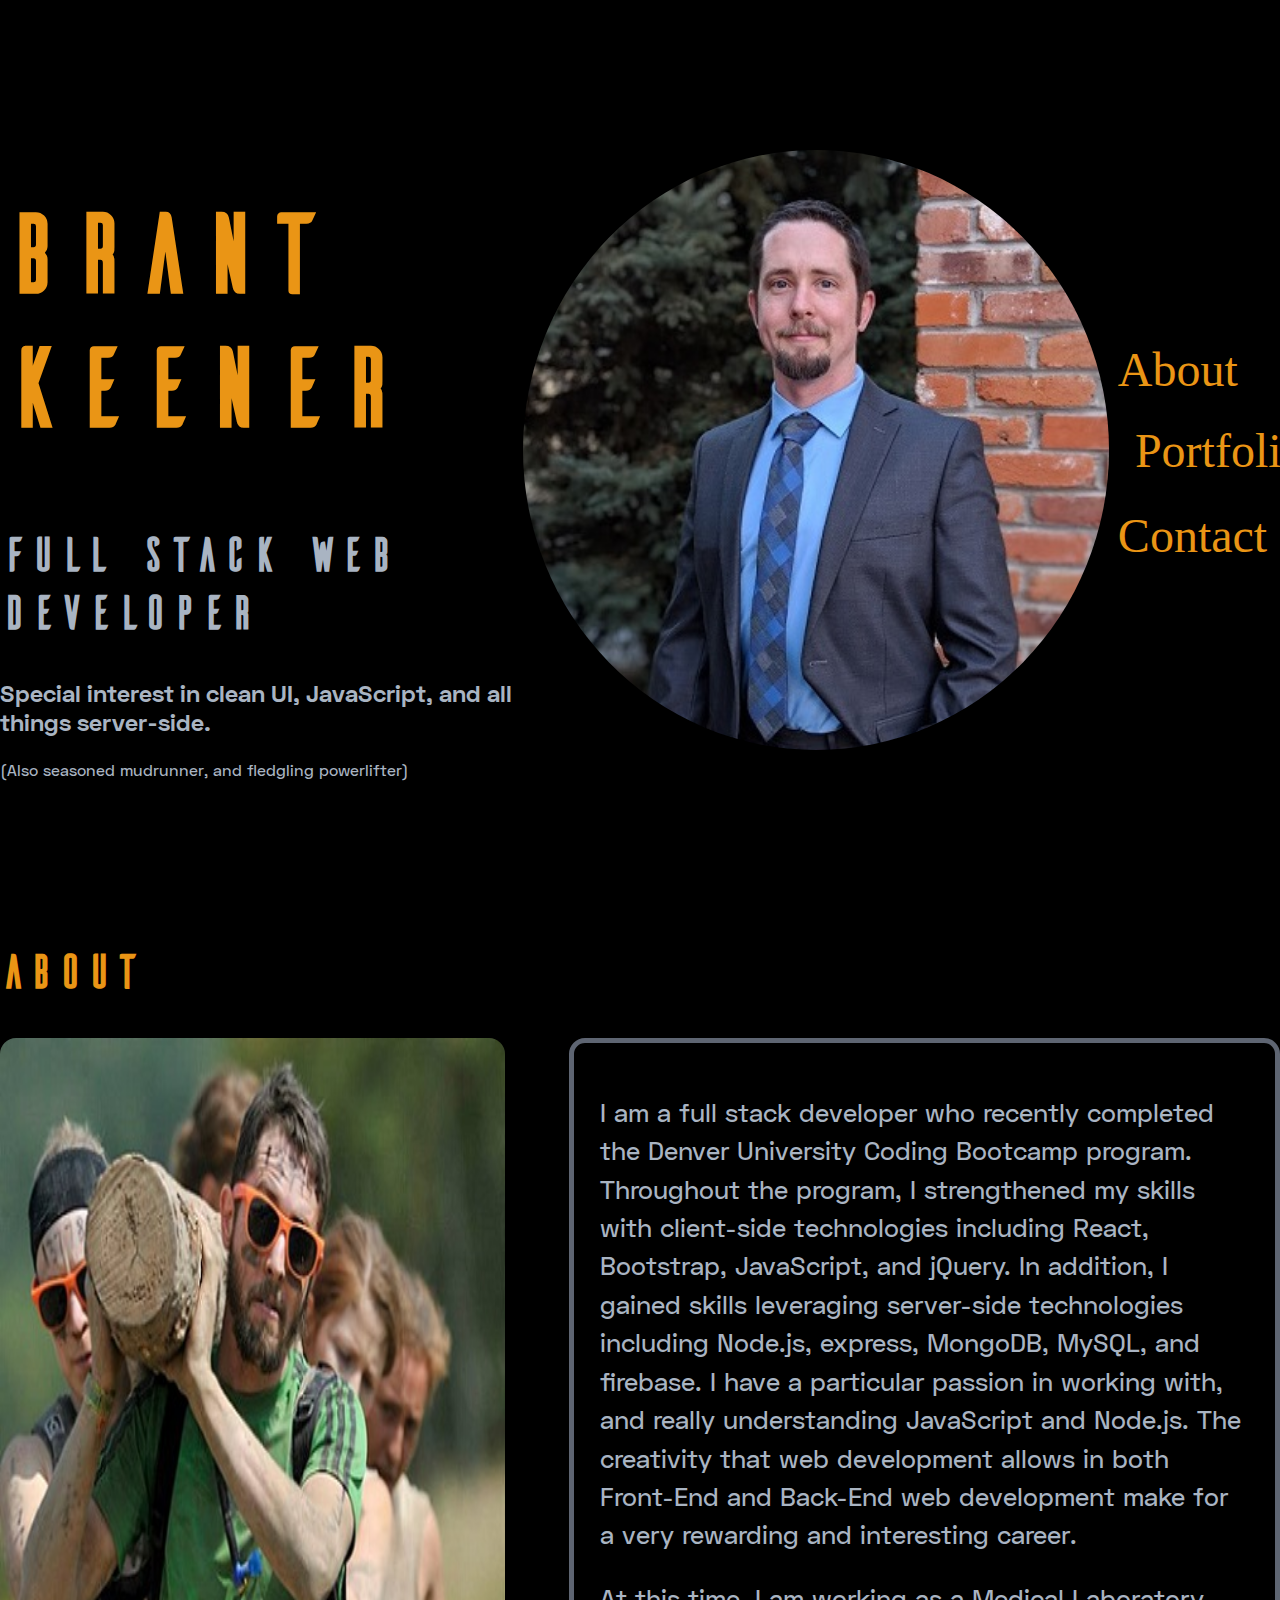
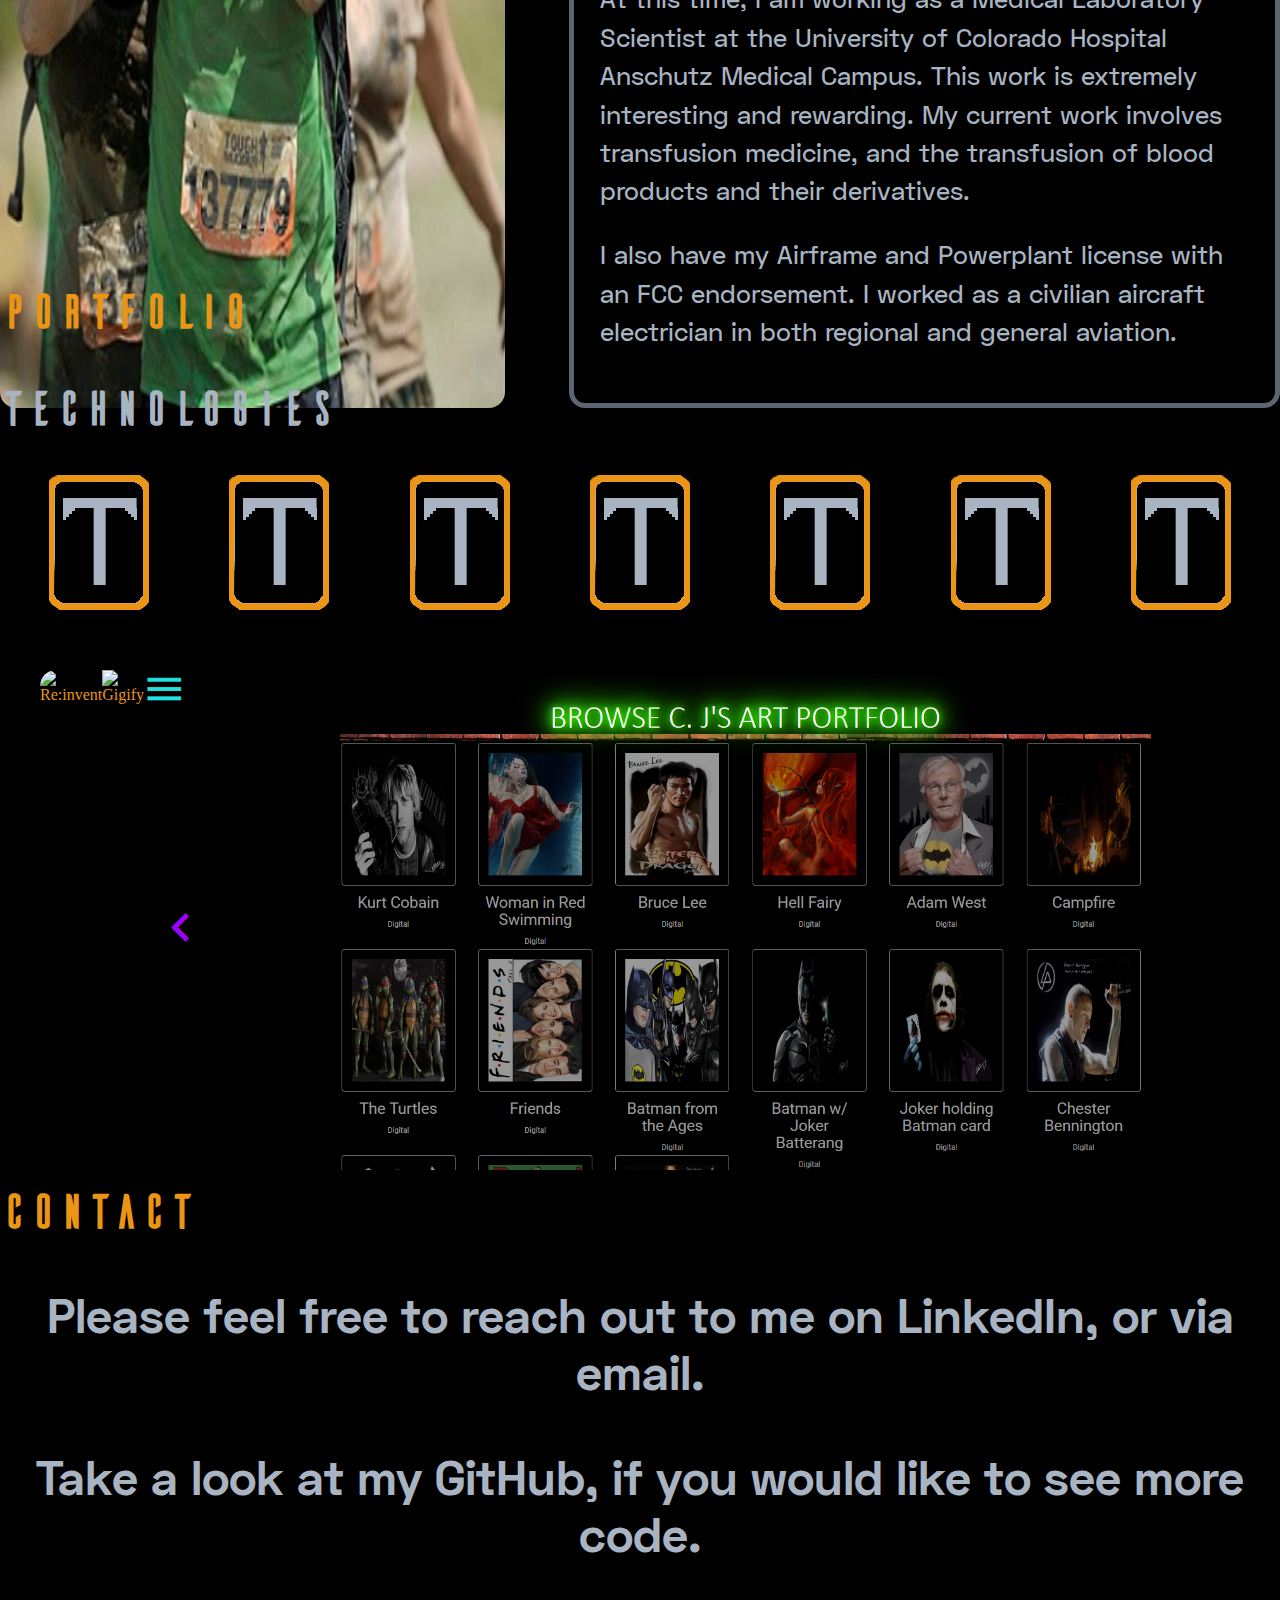
==== commit 64f51cdc: "Add new screen caps, fix tech flip bug" ====
--- a/index.html
+++ b/index.html
@@ -75,76 +75,6 @@
     <section id="technologies">
       <h2 class="tech_head">Technologies</h2>
       <section id="tech-icons">
-          <!-- <div class='flip-card'>
-              <div class='flip-card-inner flip-to-back'>
-                  <div class='flip-card-front'>
-                      <img src="assets/images/html.jpg" id="tech1" alt="tech_card">
-                  </div>
-                  <div class='flip-card-back'>
-                      <img src="assets/images/playing_card.png" alt='Card Back'/>
-                  </div>
-              </div>
-          </div>
-          <div class='flip-card'>
-              <div class='flip-card-inner flip-to-back'>
-                  <div class='flip-card-front'>
-                      <img src="assets/images/playing_card.png" id="tech1" alt="tech_card">
-                  </div>
-                  <div class='flip-card-back'>
-                      <img src="assets/images/playing_card.png" alt='Card Back'/>
-                  </div>
-              </div>
-          </div>
-          <div class='flip-card'>
-              <div class='flip-card-inner flip-to-back'>
-                  <div class='flip-card-front'>
-                      <img src="assets/images/playing_card.png" id="tech1" alt="tech_card">
-                  </div>
-                  <div class='flip-card-back'>
-                      <img src="assets/images/playing_card.png" alt='Card Back'/>
-                  </div>
-              </div>
-          </div>
-          <div class='flip-card'>
-              <div class='flip-card-inner flip-to-back'>
-                  <div class='flip-card-front'>
-                      <img src="assets/images/playing_card.png" id="tech1" alt="tech_card">
-                  </div>
-                  <div class='flip-card-back'>
-                      <img src="assets/images/playing_card.png" alt='Card Back'/>
-                  </div>
-              </div>
-          </div>
-          <div class='flip-card'>
-              <div class='flip-card-inner flip-to-back'>
-                  <div class='flip-card-front'>
-                      <img src="assets/images/playing_card.png" id="tech1" alt="tech_card">
-                  </div>
-                  <div class='flip-card-back'>
-                      <img src="assets/images/playing_card.png" alt='Card Back'/>
-                  </div>
-              </div>
-          </div>
-          <div class='flip-card'>
-              <div class='flip-card-inner flip-to-back'>
-                  <div class='flip-card-front'>
-                      <img src="assets/images/playing_card.png" id="tech1" alt="tech_card">
-                  </div>
-                  <div class='flip-card-back'>
-                      <img src="assets/images/playing_card.png" alt='Card Back'/>
-                  </div>
-              </div>
-          </div>
-          <div class='flip-card'>
-              <div class='flip-card-inner flip-to-back'>
-                  <div class='flip-card-front'>
-                      <img src="assets/images/playing_card.png" id="tech1" alt="tech_card">
-                  </div>
-                  <div class='flip-card-back'>
-                      <img src="assets/images/playing_card.png" alt='Card Back'/>
-                  </div>
-              </div>
-          </div> -->
       </section>
     </section>
     <!-- The scrollable portfolio area -->
--- a/assets/redostyles.css
+++ b/assets/redostyles.css
@@ -37,6 +37,7 @@
   background-color: #000000;
   margin: 0%;
   padding: 0%;
+  overflow-x: hidden;
 }
 
 button {
@@ -90,7 +91,8 @@
 }
 
 .cards {
-  height: 500px;
+  max-width: 1200px;
+  max-height: auto;
 }
 
 .contact-blurb {
@@ -143,6 +145,7 @@
 
 .full-page {
   height: 100vh;
+  width: 100vw;
 }
 
 .nav-links {
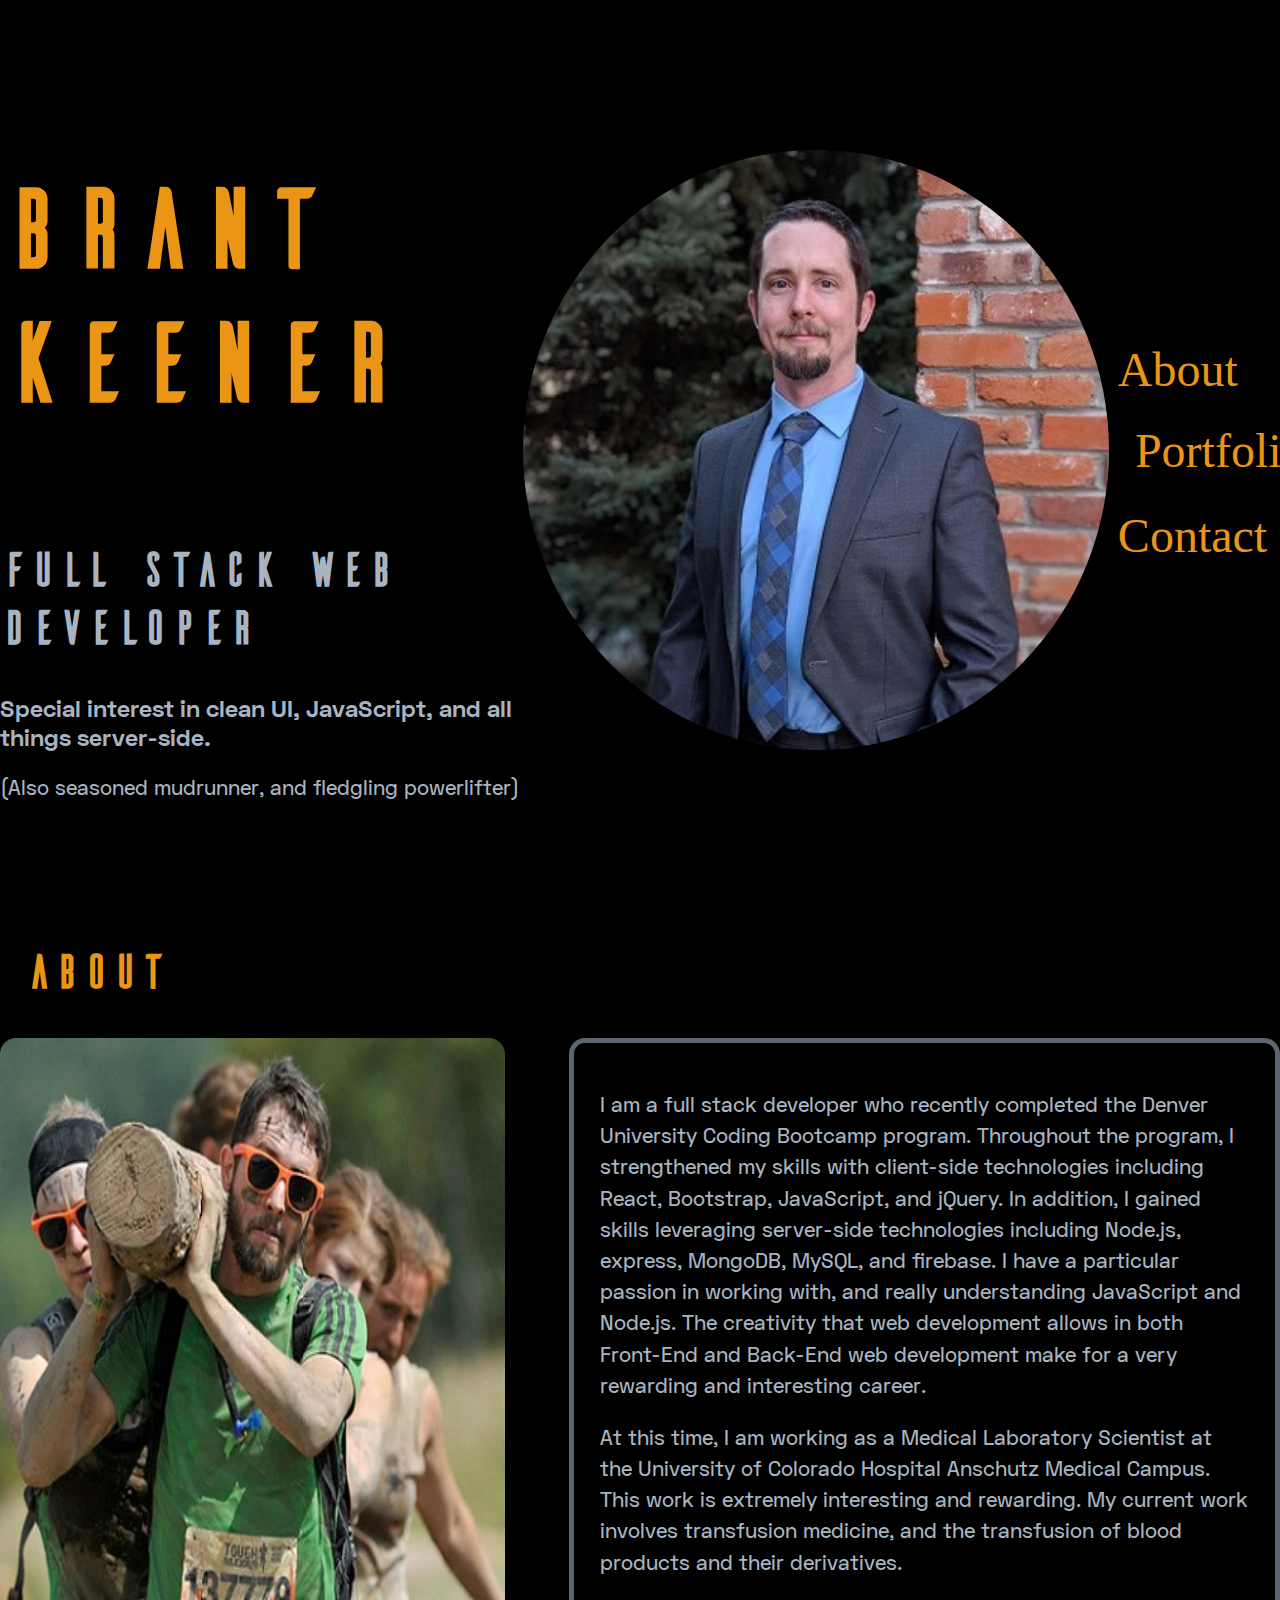
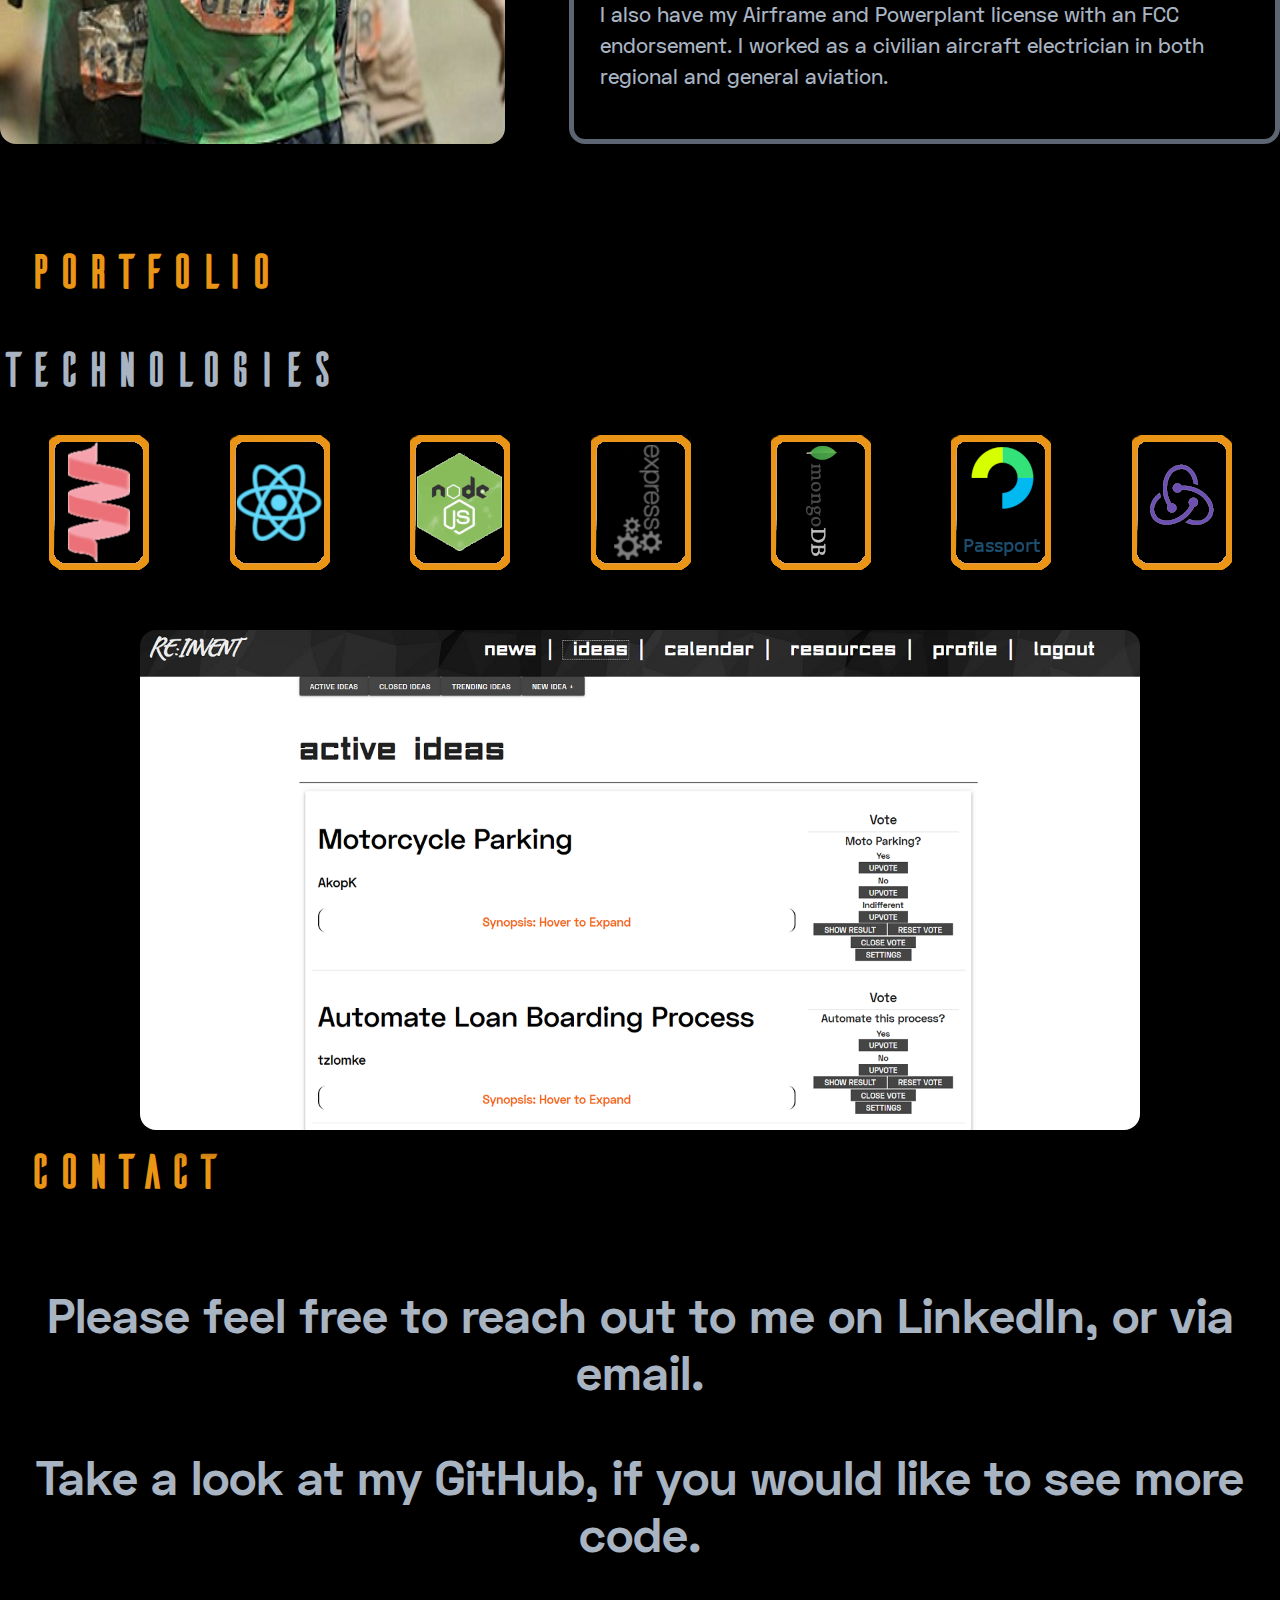
==== commit 3656f208: "Nav bar changes: smaller on smaller screens, fire earlier" ====
--- a/index.html
+++ b/index.html
@@ -34,12 +34,17 @@
   </section>
 
   <!-- About section with more about me -->
-  <section class="full-page" id="about">
+  <section class="full-page" class="about">
     <a id="about"></a>
     <header>
       <h2 class="orange-text">
         About
       </h2>
+      <nav id="about-nav">
+        <a class="lower-nav" href="#blurb">Top</a>
+        <a class="lower-nav" href="#portfolio">Portfolio</a>
+        <a class="lower-nav" href="#contact">Contact</a>
+      </nav>
     </header>
     <section class="about-page-assets">
       <img class="about-image" src="./assets/images/log_carry.jpg">
@@ -71,6 +76,11 @@
       <h2 class="orange-text port-head">
         Portfolio
       </h2>
+      <nav id="portfolio-sub-nav">
+        <a class="lower-nav" href="#blurb">Top</a>
+        <a class="lower-nav" href="#about">About</a>
+        <a class="lower-nav" href="#contact">Contact</a>
+      </nav>
     </header>
     <section id="technologies">
       <h2 class="tech_head">Technologies</h2>
@@ -80,9 +90,10 @@
     <!-- The scrollable portfolio area -->
     <section id="portfolio_card">
         <section id="card_bin_holder">
-            <button class="port-button" id="move-left" title="Move Cards Left"><i id="left-arrow" class="arrow fas fa-angle-double-left fa-4x"></i></button>
-            <section id="card_bin" class="shadow_it"></section>
-            <button class="port-button" id="move-right" title="Move Cards Right"><i id="right-arrow" class="arrow icon-9x fas fa-angle-double-right fa-4x"></i></button>
+          <button class="port-button" id="move-left" title="Move Cards Left"><i id="left-arrow" class="arrow fas fa-angle-double-left fa-4x"></i></button>
+          <section id="card_bin" class="shadow_it"></section>
+          <button class="port-button" id="move-right" title="Move Cards Right"><i id="right-arrow" class="arrow icon-9x fas fa-angle-double-right fa-4x"></i></button>
+          <section id="desc-div"></section>
         </section>
     </section>
   </section>
@@ -90,9 +101,16 @@
 
   <!-- The contact page -->
   <section class="full-page" class="contact">
-    <a id="contact"></a>
+    
       <section class="contact-card">
+        <header>
           <h2 class="orange-text">Contact</h2>
+          <nav id="contact-nav">
+            <a class="lower-nav" href="#blurb">Top</a>
+            <a class="lower-nav" href="#about">About</a>
+            <a class="lower-nav" href="#portfolio">Portfolio</a>
+          </nav>
+        </header>
               <h3 class="contact-blurb">Please feel free to reach out to me on LinkedIn, or via email. </h3>
               <h3 class="contact-blurb">Take a look at my GitHub, if you would like to see more code.</h3>
           <section class="external-links">    
@@ -101,6 +119,7 @@
               <a href="mailto:brant.keener@gmail.com"><i class="far fa-envelope fa-9x"></i></a>
           </section>
       </section>
+      <a id="contact"></a>
   </section>
 </body>
 </html>--- a/assets/redostyles.css
+++ b/assets/redostyles.css
@@ -38,6 +38,7 @@
   margin: 0%;
   padding: 0%;
   overflow-x: hidden;
+  width: 100vw;
 }
 
 button {
@@ -74,6 +75,11 @@
   font-size: 1.5rem;
 }
 
+header {
+  display: flex;
+  justify-content: space-between;
+}
+
 /* ClassName */
 
 .about-image {
@@ -96,11 +102,8 @@
 }
 
 .contact-blurb {
+  font-size: 3rem;
   text-align: center;
-}
-
-.contact-blurb {
-  font-size: 3rem;
 }
 
 .external-links {
@@ -148,12 +151,20 @@
   width: 100vw;
 }
 
+.lower-nav {
+  background-color: #EA9515;
+  border-radius: .2rem;
+  color: #000000;
+  padding: 5%;
+}
+
 .nav-links {
   padding: 3% 5% 0%;
 }
 
 .orange-text {
   color: #EA9515;
+  padding-left: 2%;
 }
 
 .paragraph {
@@ -165,6 +176,13 @@
 }
 
 /* ID */
+
+#about-nav, #portfolio-sub-nav, #contact-nav {
+  padding: 5% 5% 0% 0%;
+  width: 200px;
+  opacity: 0;
+  transition: opacity .5s ease-in-out;
+}
 
 #blurb {
   align-items: center;
@@ -190,6 +208,18 @@
 #card_bin_holder {
   display: flex;
   justify-content: center;
+  position: relative;
+}
+
+#desc-div {
+  background-color: #5e6572;
+  font-size: 2rem;
+  max-width: 1125px;
+  opacity: 0;
+  padding: 0% 2%;
+  position: absolute;
+  top: 50%;
+  transition: opacity 0.5s ease-in-out;
 }
 
 #nav-list {
@@ -238,4 +268,247 @@
   display: flex;
   flex-flow: row;
   justify-content: space-evenly;
+}
+
+@media screen and (max-width: 1500px) {
+  p {
+    font-size: 1.3rem;
+  }
+
+  .paragraph {
+    line-height: calc(1.3rem * 1.5);
+  }
+}
+
+@media screen and (max-width: 1380px) {
+  #card_bin {
+    overflow: hidden;
+    width: 1000px;
+  }
+
+  #desc-div {
+    max-width: 950px;
+  }
+  
+  .cards {
+    max-width: 1000px;
+  }
+}
+
+@media screen and (max-width: 1250px) {
+  h1 {
+    font-size: 5rem;
+  }
+
+  .contact-blurb {
+    font-size: 2rem;
+  }
+
+  #nav-list {
+    font-size: 2rem;
+  }
+
+  #standing_tie {
+    height: 450px;
+  }
+}
+
+@media screen and (max-width: 1150px) {
+  .cards {
+    max-width: 800px;
+  }
+
+  .port-button {
+    display: none;
+  }
+
+  #card_bin {
+    overflow-x: scroll;
+    width: 800px;
+  }
+
+  #desc-div {
+    max-width: 760px;
+  }
+  
+}
+
+
+@media screen and (max-width: 1050px) {
+  h1 {
+    font-size: 3rem;
+  }
+
+  h2 {
+    font-size: 2.5rem;
+  }
+
+  h3 {
+    font-size: 1rem;
+  }
+
+  p {
+    font-size: 1rem;
+  }
+  
+  .contact-blurb {
+    font-size: 1.7rem;
+  }
+
+  .paragraph {
+    line-height: calc(1rem * 1.5);
+  }
+
+  #standing_tie {
+    height: 400px;
+  }
+}
+
+@media screen and (max-width: 900px) {
+  h1 {
+    font-size: 5rem;
+  }
+
+  header {
+    display: block;
+    text-align: center;
+  }
+
+  p {
+    font-size: 1.5rem;
+  }
+
+  .about-image {
+    display: none;
+  }
+
+  .cards {
+    max-width: 700px;
+  }
+
+  .flip-it {
+    height: 75%;
+  }
+
+  #blurb {
+    display: block;
+    text-align: center;
+  }
+  
+  #card_bin {
+    width: 700px;
+  }
+
+  #desc-div {
+    max-width: 665px;
+    top: 40%;
+  }
+
+  #paragraphs {
+    margin: 2%;
+    line-height: calc(1.5rem * 1.5);
+  }
+
+  #pic-and-nav {
+    display: flex;
+    justify-content: center;
+  }
+
+  #standing_tie {
+    height: 300px;
+  }
+}
+
+@media screen and (max-width: 725px) {
+  .flip-it {
+    height: 50%;
+  }
+
+  #card_bin {
+    width: 550px;
+  }
+
+  #desc-div {
+    max-width: 530px;
+    top: 30%;
+  }
+
+  #standing_tie {
+    height: 250px;
+  }
+
+  .cards {
+    max-width: 550px;
+  }
+}
+
+@media screen and (max-width: 600px) {
+  h1 {
+    font-size: 3rem;
+  }
+
+  h2 {
+    font-size: 2rem;
+  }
+
+  p {
+    font-size: 1rem;
+  }
+
+  .fa-9x {
+    font-size: 4rem;
+  }
+
+  .flip-it {
+    height: 25%;
+  }
+
+  #card_bin {
+    width: 500px;
+  }
+
+  #desc-div {
+    max-width: 475px;
+    top: 30%;
+  }
+
+  .cards {
+    max-width: 500px;
+  }
+}
+
+@media screen and (max-width: 500px) {
+  p {
+    font-size: .75rem;
+  }
+
+  #card_bin {
+    width: 400px;
+  }
+
+  #about-nav, #portfolio-sub-nav, #contact-nav {
+    width: 500px;
+  }
+
+/* disabled for now. Does not seem to work on very small screens */
+
+  #desc-div {
+    display: none;
+  }
+
+  #technologies {
+    display: none;
+  }
+
+  .cards {
+    max-width: 400px;
+  }
+
+  .external-links {
+    height: 200px;
+  }
+
+  .lower-nav {
+    padding: 1%;
+  }
 }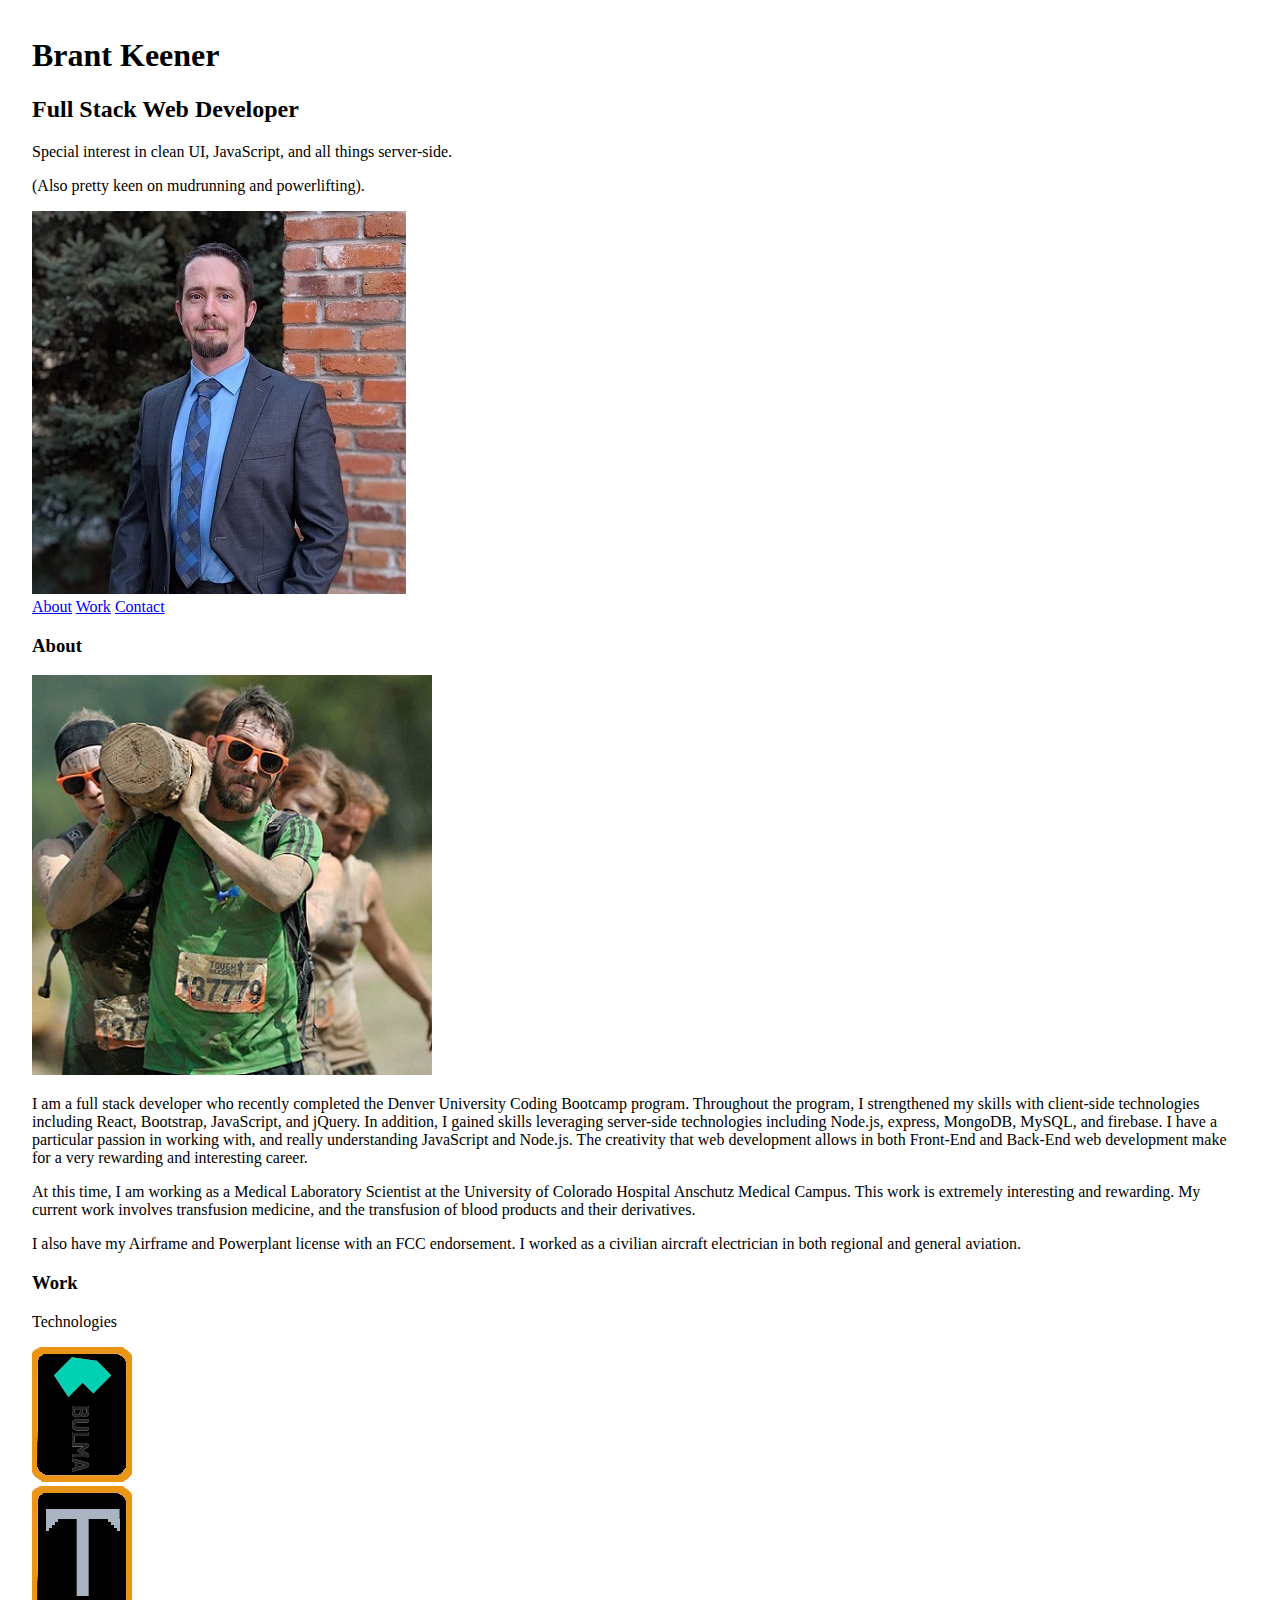
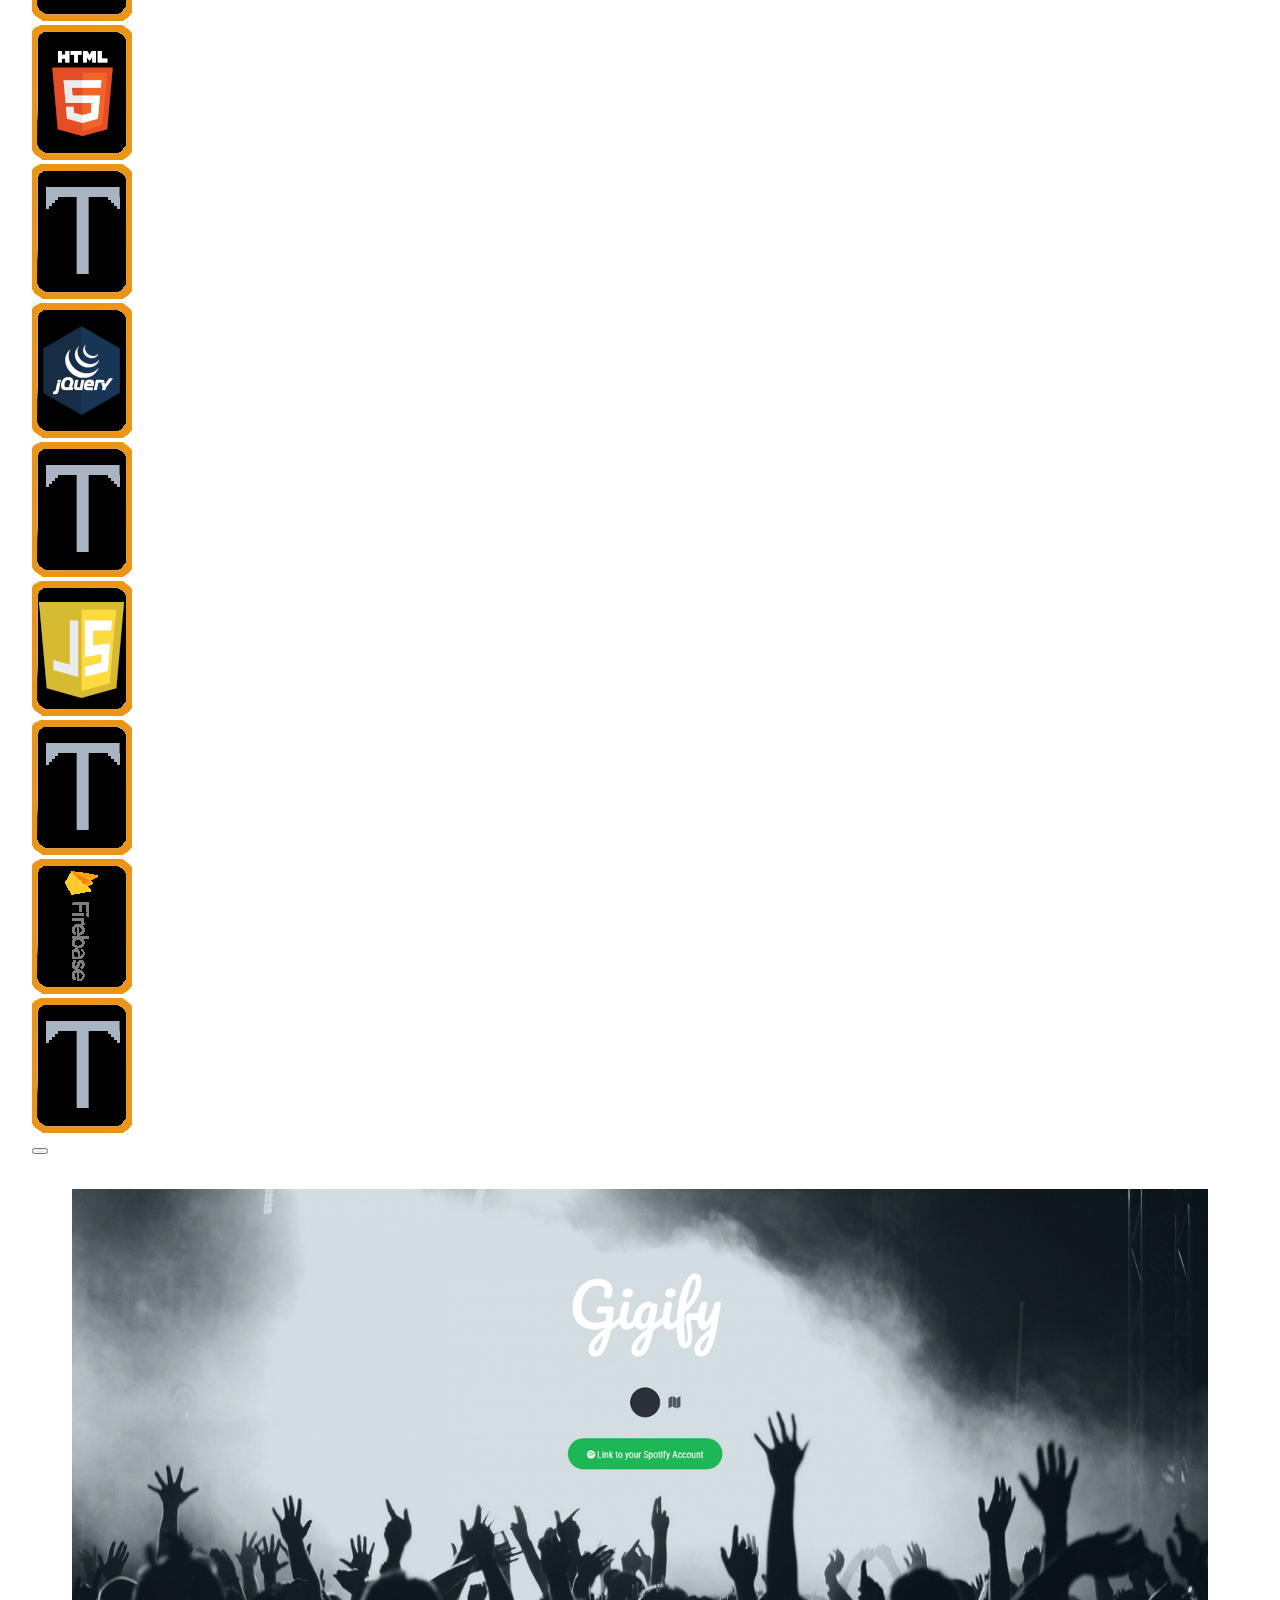
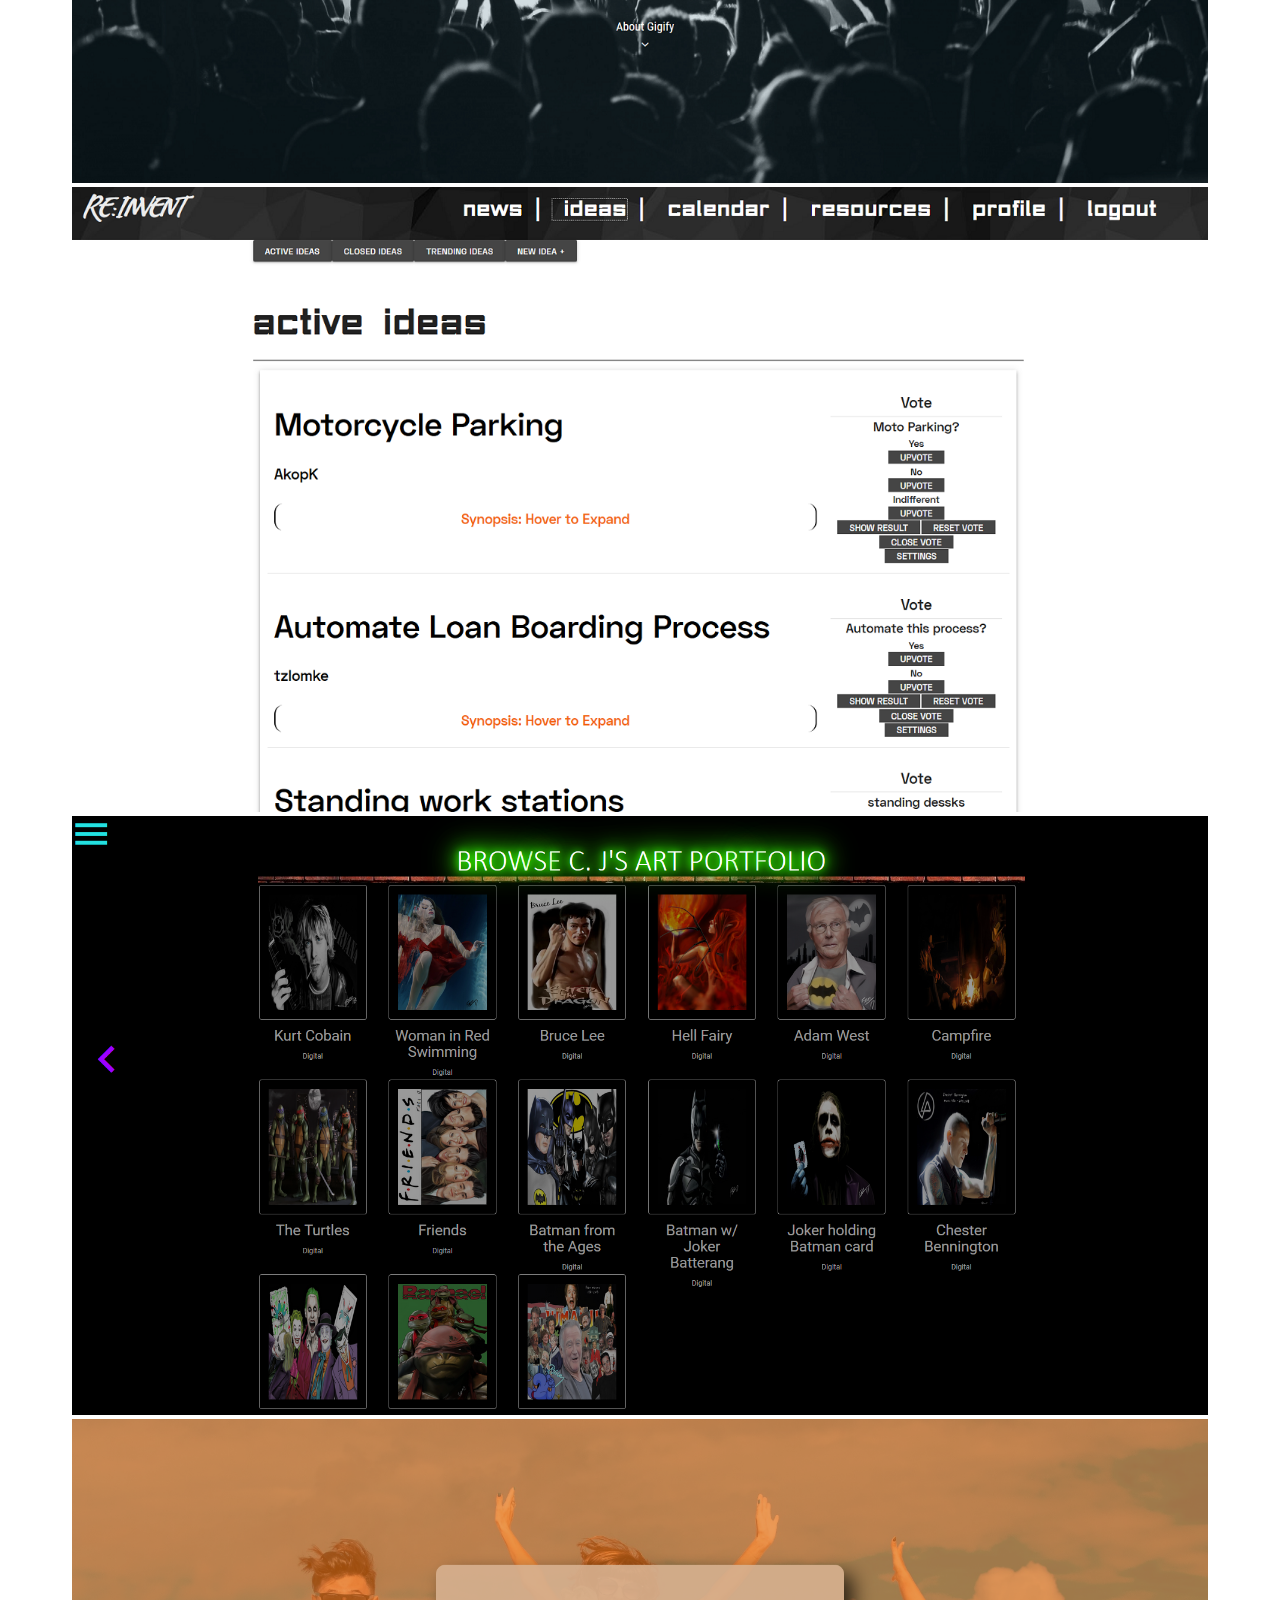
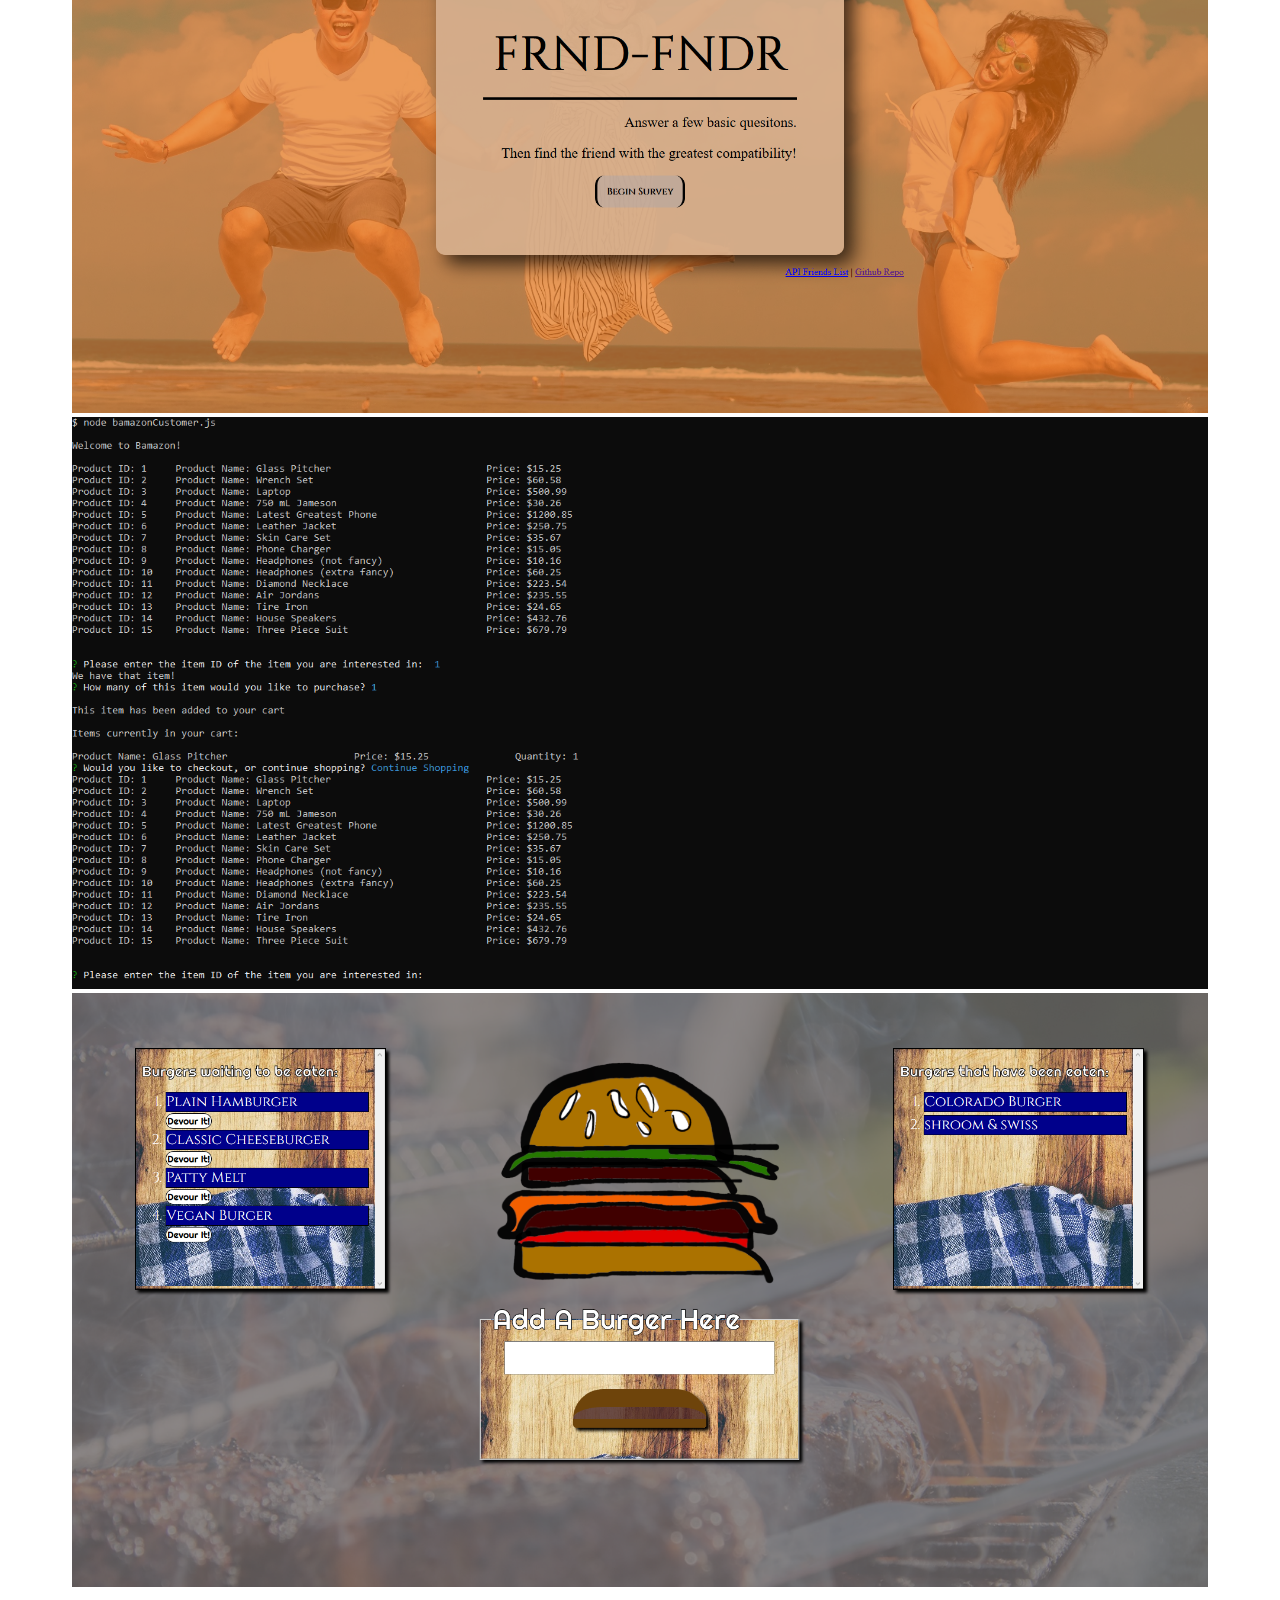
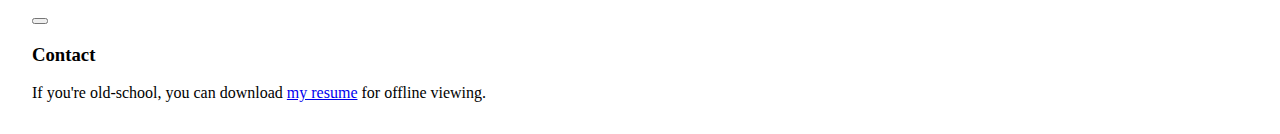
==== commit bbf30bbd: "Simplify HTML" ====
--- a/index.html
+++ b/index.html
@@ -1,125 +1,84 @@
 <!DOCTYPE html>
 <html lang="en">
+
 <head>
   <meta charset="UTF-8">
   <meta name="viewport" content="width=device-width, initial-scale=1.0">
   <meta http-equiv="X-UA-Compatible" content="ie=edge">
-  <title>Document</title>
-  <link rel="stylesheet" href="https://use.fontawesome.com/releases/v5.7.2/css/all.css" integrity="sha384-fnmOCqbTlWIlj8LyTjo7mOUStjsKC4pOpQbqyi7RrhN7udi9RwhKkMHpvLbHG9Sr" crossorigin="anonymous">
-  <link rel="stylesheet" href="assets/redostyles.css" />
-  <script src="assets/javascript.js" rel="javascript"></script>
+  <title>BK Portfolio</title>
+  <link rel="stylesheet" href="https://use.fontawesome.com/releases/v5.7.2/css/all.css"
+    integrity="sha384-fnmOCqbTlWIlj8LyTjo7mOUStjsKC4pOpQbqyi7RrhN7udi9RwhKkMHpvLbHG9Sr" crossorigin="anonymous">
+  <link rel="stylesheet" href="assets/styles.css" />
 </head>
+
 <body>
 
   <!-- Opening card -->
-  <section class="full-page" id="blurb">
-    <section id="blurb_info">
-      <header>
-        <h1>Brant Keener</h1>
-      </header>
+  <header>
+    <h1>Brant Keener</h1>
+    <div>
+      <h2>Full Stack Web Developer</h2>
+      <p class="tagline">Special interest in clean UI, JavaScript, and all things server-side.</p>
+      <p>(Also pretty keen on mudrunning and powerlifting).</p>
+    </div>
+    <img id="standing_tie" src="./assets/images/standing_tie.jpg" alt="Brant in a suit and tie." />
+    <nav class="nav__main">
+      <a class="nav--link" href="#about">About</a>
+      <a class="nav--link" href="#work">Work</a>
+      <a class="nav--link" href="#contact">Contact</a>
+    </nav>
+  </header>
+
+  <!-- About section with more about me -->
+  <main>
+    <section id="about">
+      <h3>About</h3>
+      <img src="./assets/images/log_carry.jpg" alt="Brant carrying a log in a mudrun competition." />
+      <p>I am a full stack developer who recently completed the Denver University Coding Bootcamp program. Throughout
+        the program, I strengthened my skills with client-side technologies including React, Bootstrap, JavaScript, and
+        jQuery. In addition, I gained
+        skills leveraging server-side technologies including Node.js, express, MongoDB, MySQL, and firebase. I have a
+        particular passion in working with, and really understanding JavaScript and Node.js. The creativity
+        that web development allows in both Front-End and Back-End web development make for a very rewarding and
+        interesting career.</p>
+      <p>At this time, I am working as a Medical Laboratory Scientist at the University of Colorado Hospital
+        Anschutz Medical Campus. This work is extremely interesting and rewarding. My current work involves
+        transfusion medicine, and the transfusion of blood products and their derivatives.</p>
+      <p>I also have my Airframe and Powerplant license with an FCC endorsement. I worked as a civilian
+        aircraft electrician in both regional and general aviation.</p>
+    </section>
+
+    <!-- Portfolio section -->
+    <section id="work">
+      <h3>Work</h3>
+      <section id="technologies">
+        <p>Technologies</p>
+        <div id="icons__tech"></div>
+      </section>
       <section>
-        <h2>Full Stack Web Developer</h2>
-        <h3>Special interest in clean UI, JavaScript, and all things server-side.</h3>
-        <p>(Also seasoned mudrunner, and fledgling powerlifter)</p>
+        <button id="moveLeft" title="Move to previous project">
+          <i id="left-arrow" class="arrow fas fa-angle-double-left fa-2x"></i>
+        </button>
+        <figure id="card__work">
+          <img id="currentProject" />
+          <figcaption id="currentProjectDescription"></figcaption>
+        </figure>
+        <button id="moveRight">
+          <i id="right-arrow" class="arrow fas fa-angle-double-right fa-2x"></i>
+        </button>
       </section>
     </section>
-    <section id="pic-and-nav">
-      <img id="standing_tie" src="./assets/images/standing_tie.jpg">
-      <nav id="nav-list">
-        <a class="nav-links" href="#about">About</a>
-        <a class="nav-links" id="portfolio-nav" href="#portfolio">Portfolio</a>
-        <a class="nav-links" href="#contact">Contact</a>
-      </nav>
+    <!-- The contact page -->
+    <section id="contact">
+      <h3>Contact</h3>
+      <a id="github" href="https://github.com/BrantKeener"><i class="fab fa-github fa-2x"></i></a>
+      <a id="linkedin" href="https://linkedin.com/in/brant-keener-68249bb5"><i class="fab fa-linkedin fa-2x"></i></a>
+      <a href="mailto:brant.keener@gmail.com"><i class="far fa-envelope fa-2x"></i></a>
+      <p>If you're old-school, you can download <a href="./assets/pdf/Resume_Pretty_Brant_Keener.pdf">my resume</a> for
+        offline viewing.</p>
     </section>
-  </section>
+  </main>
+  <script src="assets/scripts.js" type="text/javascript"></script>
+</body>
 
-  <!-- About section with more about me -->
-  <section class="full-page" class="about">
-    <a id="about"></a>
-    <header>
-      <h2 class="orange-text">
-        About
-      </h2>
-      <nav id="about-nav">
-        <a class="lower-nav" href="#blurb">Top</a>
-        <a class="lower-nav" href="#portfolio">Portfolio</a>
-        <a class="lower-nav" href="#contact">Contact</a>
-      </nav>
-    </header>
-    <section class="about-page-assets">
-      <img class="about-image" src="./assets/images/log_carry.jpg">
-      <section id="paragraphs">
-        <p class="paragraph">
-          I am a full stack developer who recently completed the Denver University Coding Bootcamp program. Throughout the program, I strengthened my skills with 
-          client-side technologies including React, Bootstrap, JavaScript, and jQuery. In addition, I gained
-          skills leveraging server-side technologies including Node.js, express, MongoDB, MySQL, and firebase. 
-          I have a particular passion in working with, and really understanding JavaScript and Node.js. The creativity that web development 
-          allows in both Front-End and Back-End web development make for a very rewarding and interesting career.
-        </p>
-        <p class="paragraph">
-          At this time, I am working as a Medical Laboratory Scientist at the University of Colorado Hospital
-          Anschutz Medical Campus. This work is extremely interesting and rewarding. My current work involves
-          transfusion medicine, and the transfusion of blood products and their derivatives.
-        </p>
-        <p class="paragraph">
-          I also have my Airframe and Powerplant license with an FCC endorsement. I worked as a civilian
-          aircraft electrician in both regional and general aviation.
-        </p>
-      </section>
-    </section>
-  </section>
-
-  <!-- Portfolio section -->
-  <section class="full-page" id="portfolio">
-    <a id="portfolio"></a>
-    <header>
-      <h2 class="orange-text port-head">
-        Portfolio
-      </h2>
-      <nav id="portfolio-sub-nav">
-        <a class="lower-nav" href="#blurb">Top</a>
-        <a class="lower-nav" href="#about">About</a>
-        <a class="lower-nav" href="#contact">Contact</a>
-      </nav>
-    </header>
-    <section id="technologies">
-      <h2 class="tech_head">Technologies</h2>
-      <section id="tech-icons">
-      </section>
-    </section>
-    <!-- The scrollable portfolio area -->
-    <section id="portfolio_card">
-        <section id="card_bin_holder">
-          <button class="port-button" id="move-left" title="Move Cards Left"><i id="left-arrow" class="arrow fas fa-angle-double-left fa-4x"></i></button>
-          <section id="card_bin" class="shadow_it"></section>
-          <button class="port-button" id="move-right" title="Move Cards Right"><i id="right-arrow" class="arrow icon-9x fas fa-angle-double-right fa-4x"></i></button>
-          <section id="desc-div"></section>
-        </section>
-    </section>
-  </section>
-
-
-  <!-- The contact page -->
-  <section class="full-page" class="contact">
-    
-      <section class="contact-card">
-        <header>
-          <h2 class="orange-text">Contact</h2>
-          <nav id="contact-nav">
-            <a class="lower-nav" href="#blurb">Top</a>
-            <a class="lower-nav" href="#about">About</a>
-            <a class="lower-nav" href="#portfolio">Portfolio</a>
-          </nav>
-        </header>
-              <h3 class="contact-blurb">Please feel free to reach out to me on LinkedIn, or via email. </h3>
-              <h3 class="contact-blurb">Take a look at my GitHub, if you would like to see more code.</h3>
-          <section class="external-links">    
-              <a id="github" href="https://github.com/BrantKeener"><i class="fab fa-github fa-9x"></i></a>
-              <a id="linkedin" href="https://linkedin.com/in/brant-keener-68249bb5"><i class="fab fa-linkedin fa-9x"></i></a>
-              <a href="mailto:brant.keener@gmail.com"><i class="far fa-envelope fa-9x"></i></a>
-          </section>
-      </section>
-      <a id="contact"></a>
-  </section>
-</body>
 </html>--- a/assets/styles.css
+++ b/assets/styles.css
@@ -0,0 +1,21 @@
+:root {
+  --ff-base: 'Arial';
+  --ff-header: 'Georgia';
+  --ff-standout: 'Comic Sans';
+  --fs-base: 16px;
+}
+
+*,
+*:before,
+*:after {
+  box-sizing: border-box;
+}
+
+body {
+  margin: 0;
+  padding: 1rem 2rem;
+}
+
+img {
+  max-width: 100%;
+}